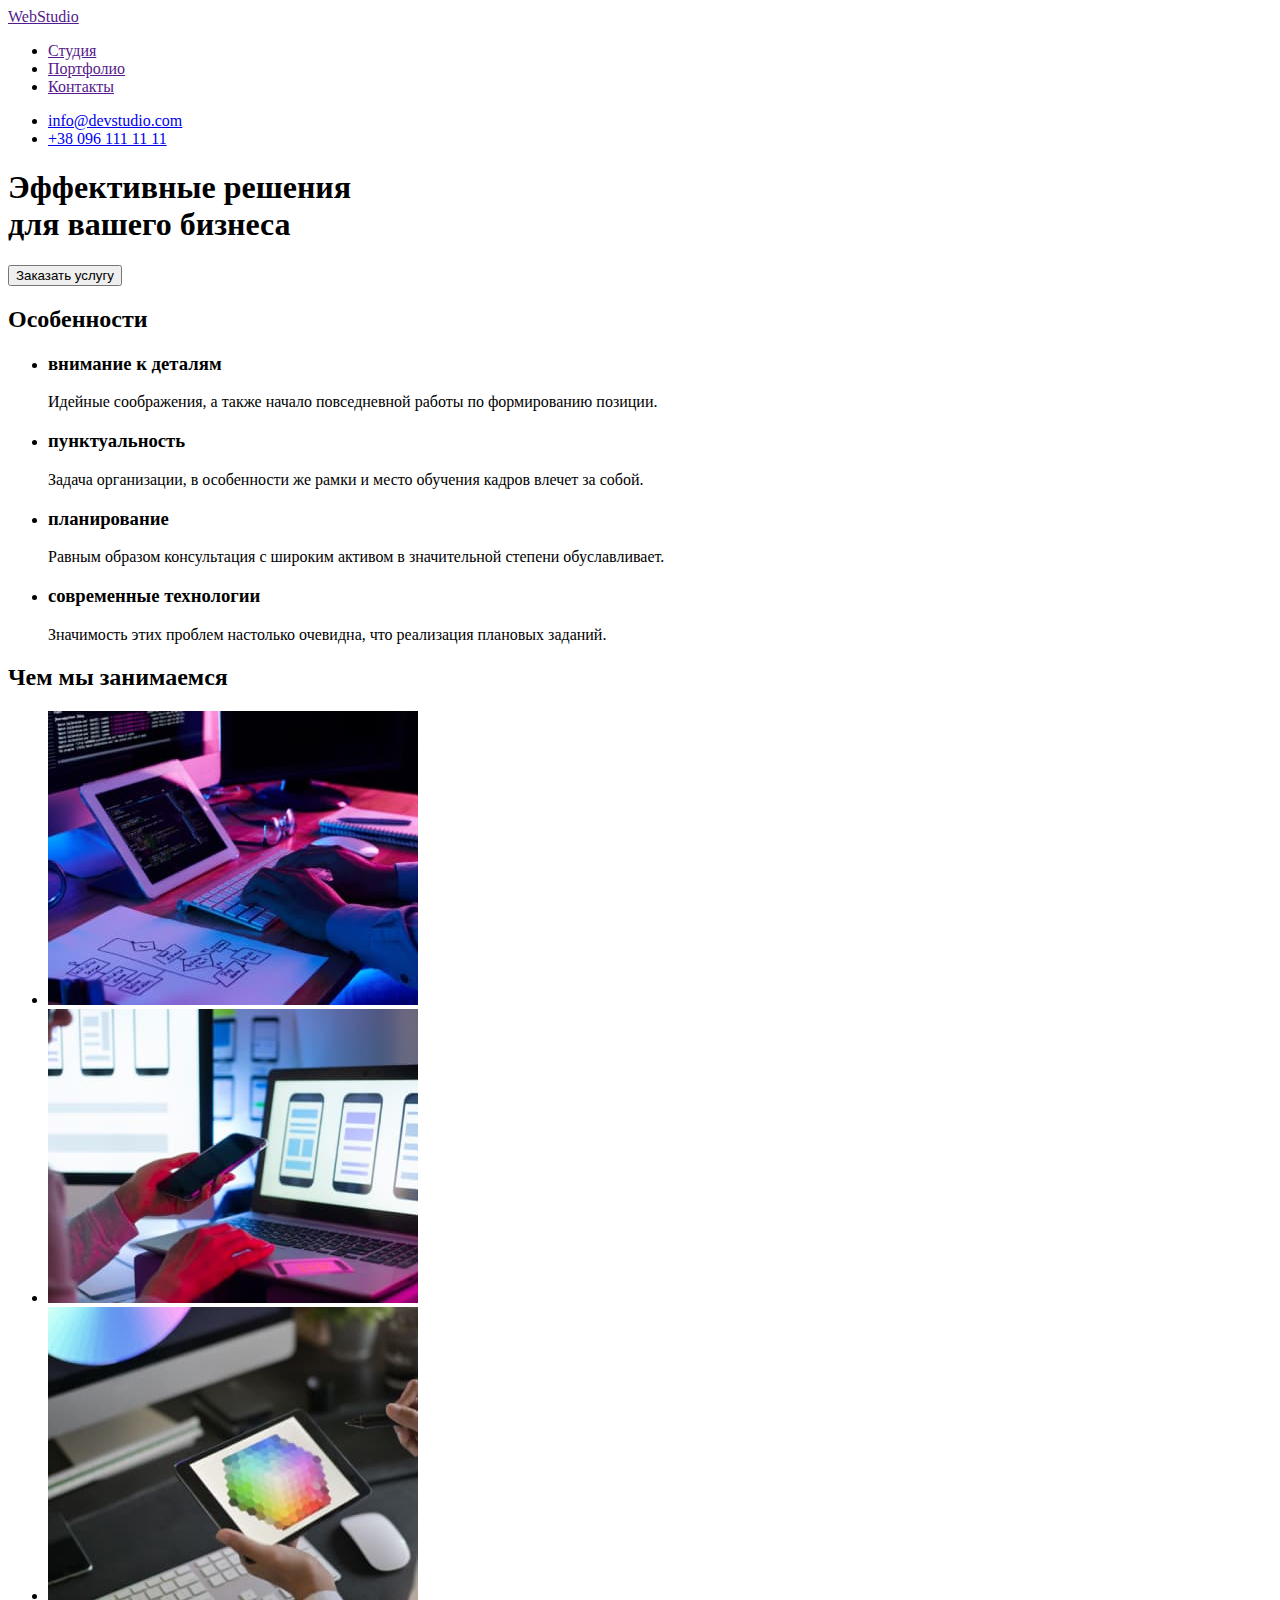
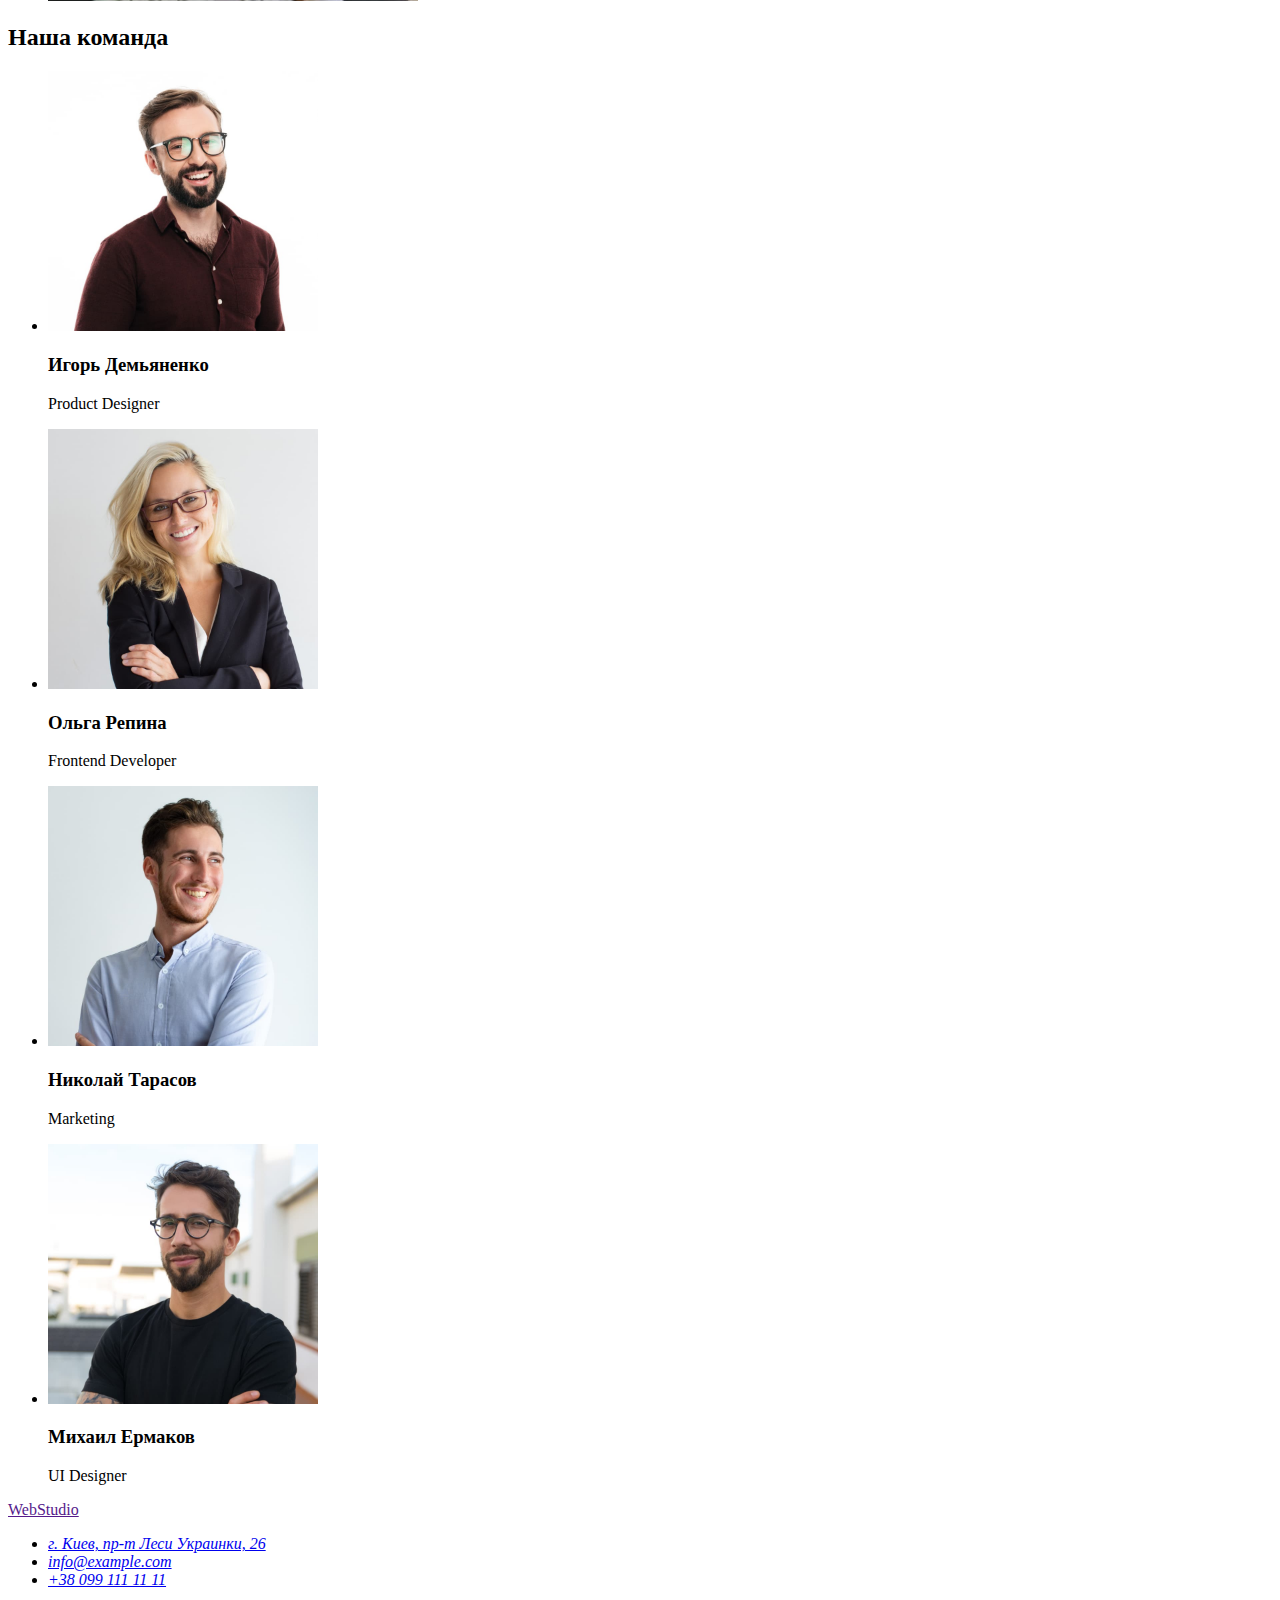
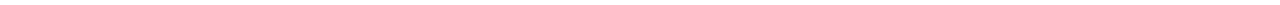
==== index.html @ 77d8950d "Додавання файлів з першого ДЗ" ====
<!DOCTYPE html>
<html lang="ru">
<head>
    <meta charset="UTF-8">
    <meta http-equiv="X-UA-Compatible" content="IE=edge">
    <meta name="viewport" content="width=device-width, initial-scale=1.0">
    <title>WebStudio</title>
</head>
<body>
    <header>
        <a href="" lang="en">WebStudio</a>
        <nav>
            <ul>
                <li><a href="">Студия</a></li>
                <li><a href="">Портфолио</a></li>
                <li><a href="">Контакты</a></li>
            </ul>
        </nav>
        <ul>
            <li><a href="malito:info@devstudio.com">info@devstudio.com</a></li>
            <li><a href="tel:+380961111111">+38 096 111 11 11</a></li>
        </ul>  
    </header>
    <main>
        <section>
            <h1>Эффективные решения<br>для вашего бизнеса</h1>
            <button type="button">Заказать услугу</button>
        </section>
        <section>
            <!-- Заголовок должен быть скрыт, в html <h2 hidden></h2> -->
            <h2>Особенности</h2>
            <ul>
                <li>
                    <h3>внимание к деталям</h3>
                    <p>Идейные соображения, а также начало повседневной работы по формированию позиции.</p>
                </li>
                <li>
                    <h3>пунктуальность</h3>
                    <p>Задача организации, в особенности же рамки и место обучения кадров влечет за собой.</p>
                </li>
                <li>
                    <h3>планирование</h3>
                    <p>Равным образом консультация с широким активом в значительной степени обуславливает.</p>
                </li>
                <li>
                    <h3>современные технологии</h3>
                    <p>Значимость этих проблем настолько очевидна, что реализация плановых заданий.</p>
                </li>
            </ul>
        </section>
        <section>
            <h2>Чем мы занимаемся</h2>
            <ul>
                <li><img src="./images/box1.jpg" alt="Работа на планшете" width="370" height="294"></li>
                <li><img src="./images/box2.jpg" alt="Работа с ноутом и телефоном" width="370" height="294"></li>
                <li><img src="./images/box3.jpg" alt="Мозаика на планшете" width="370" height="294"></li>
            </ul>
        </section>
        <section>
            <h2>Наша команда</h2>
            <ul>
                <li>
                    <img src="./images/img1.jpg" alt="Игорь Демьяненко" width="270" height="260">
                    <h3>Игорь Демьяненко</h3>
                    <p lang="en">Product Designer</p>
                </li>
                <li>
                    <img src="./images/img2.jpg" alt="Ольга Репина" width="270" height="260">
                    <h3>Ольга Репина</h3>
                    <p lang="en">Frontend Developer</p>
                </li>
                <li>
                    <img src="./images/img3.jpg" alt="Николай Тарасов" width="270" height="260">
                    <h3>Николай Тарасов</h3>
                    <p lang="en">Marketing</p>
                </li>
                <li>
                    <img src="./images/img4.jpg" alt="Михаил Ермаков" width="270" height="260">
                    <h3>Михаил Ермаков</h3>
                    <p lang="en">UI Designer</p>
                </li>
            </ul>
        </section>
    </main>
    <footer>
        <a href="" lang="en">WebStudio</a>
        <address>
            <ul>
                <li><a href="https://goo.gl/maps/xNYy4oC4myurMbKr9" target="_blank" rel="noopener noreferer nofollow">г. Киев, пр-т Леси Украинки, 26</a></li>
                <li><a href="malito:info@example.com">info@example.com</a></li>
                <li><a href="tel:+380991111111">+38 099 111 11 11</a></li>
            </ul>   
        </address>
    </footer>
</body>
</html>
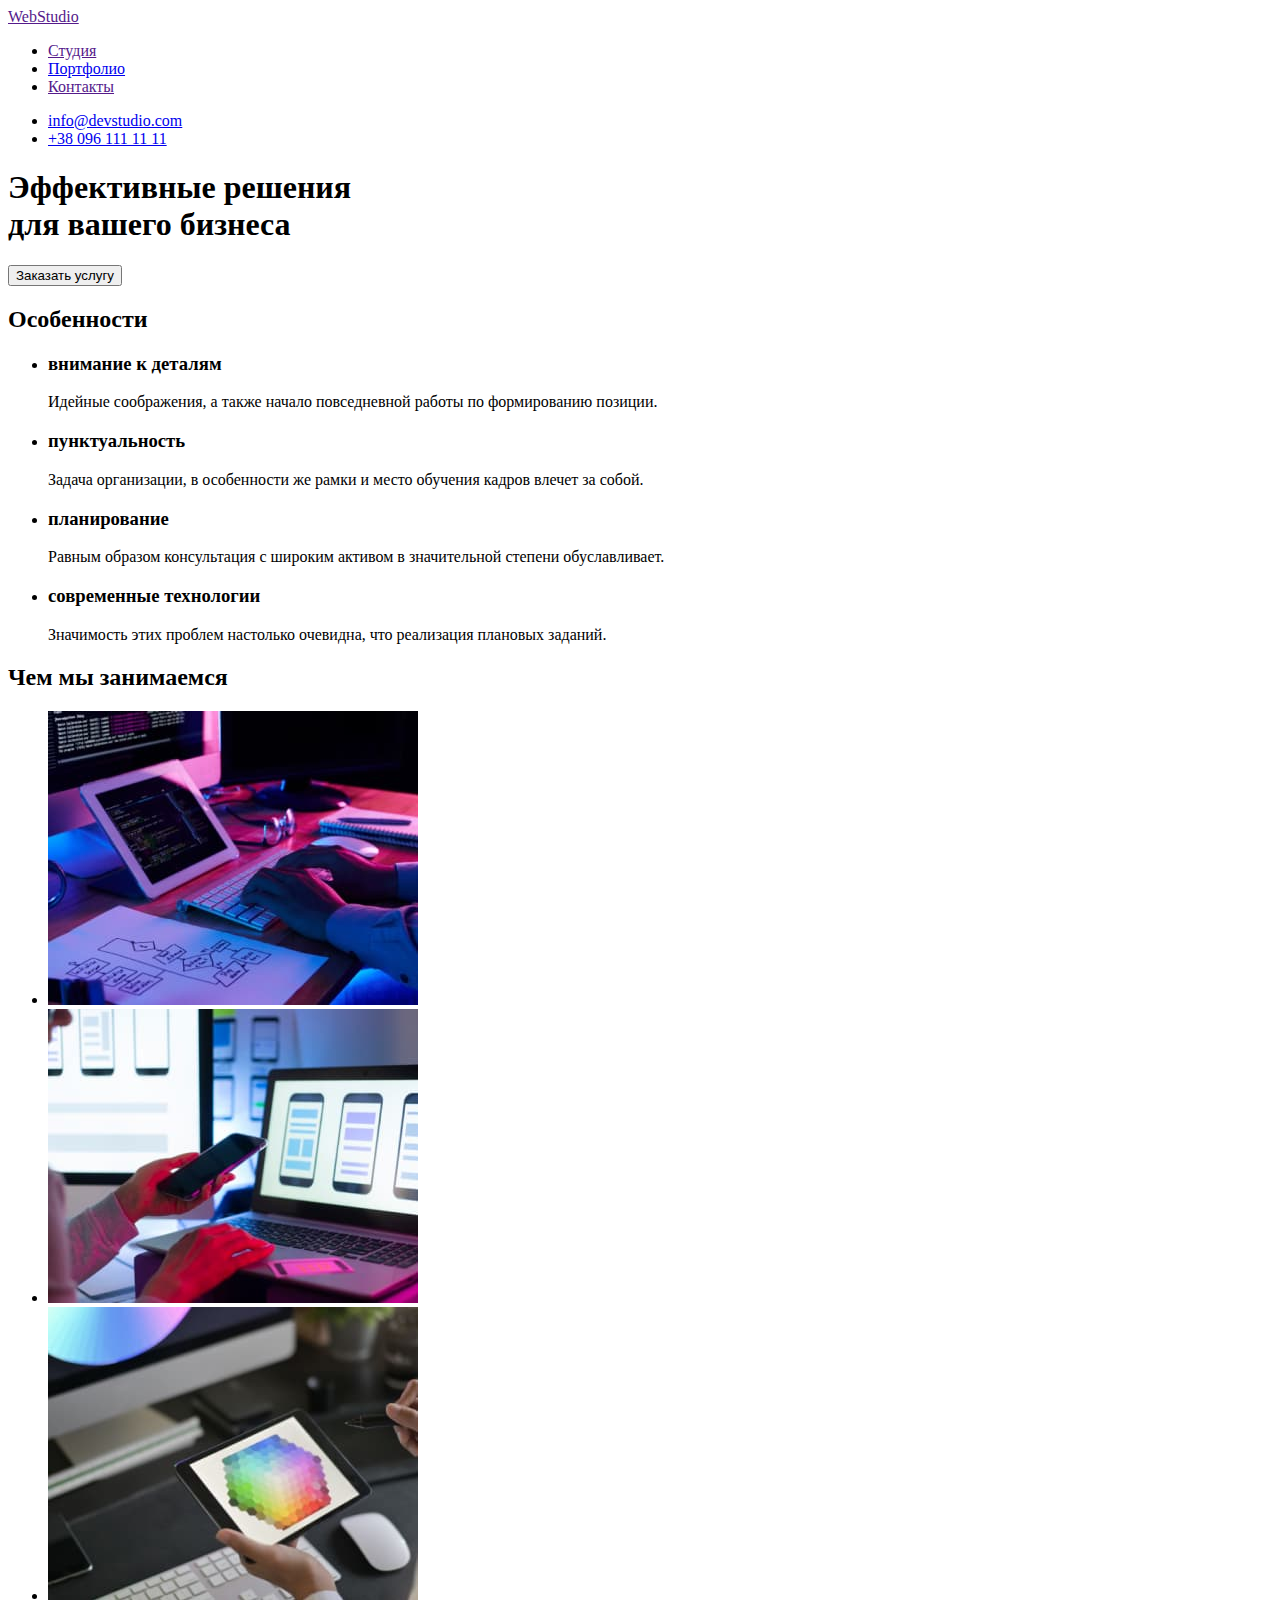
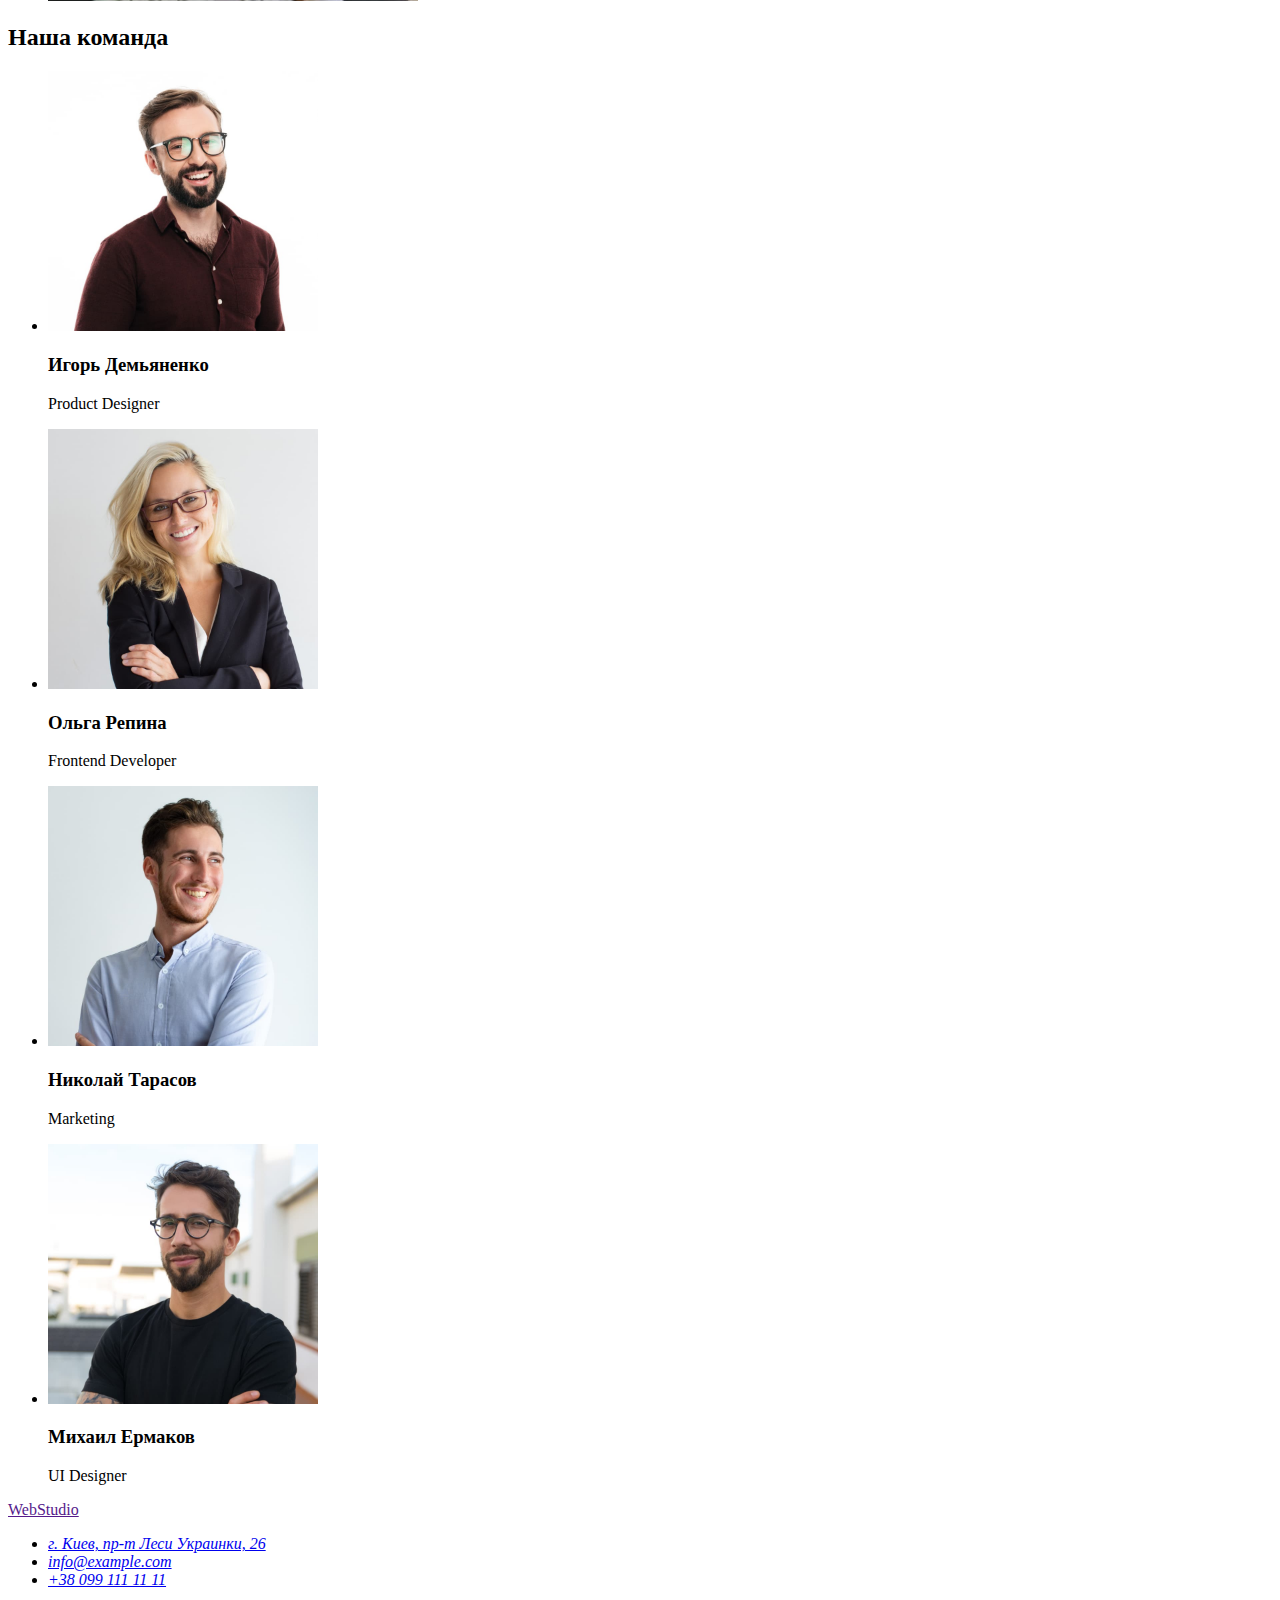
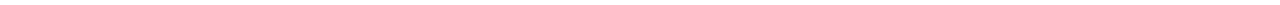
==== commit 2a3d2678: "Зроблена секція на 2 сторінці" ====
--- a/index.html
+++ b/index.html
@@ -12,7 +12,7 @@
         <nav>
             <ul>
                 <li><a href="">Студия</a></li>
-                <li><a href="">Портфолио</a></li>
+                <li><a href="./portfolio.html">Портфолио</a></li>
                 <li><a href="">Контакты</a></li>
             </ul>
         </nav>
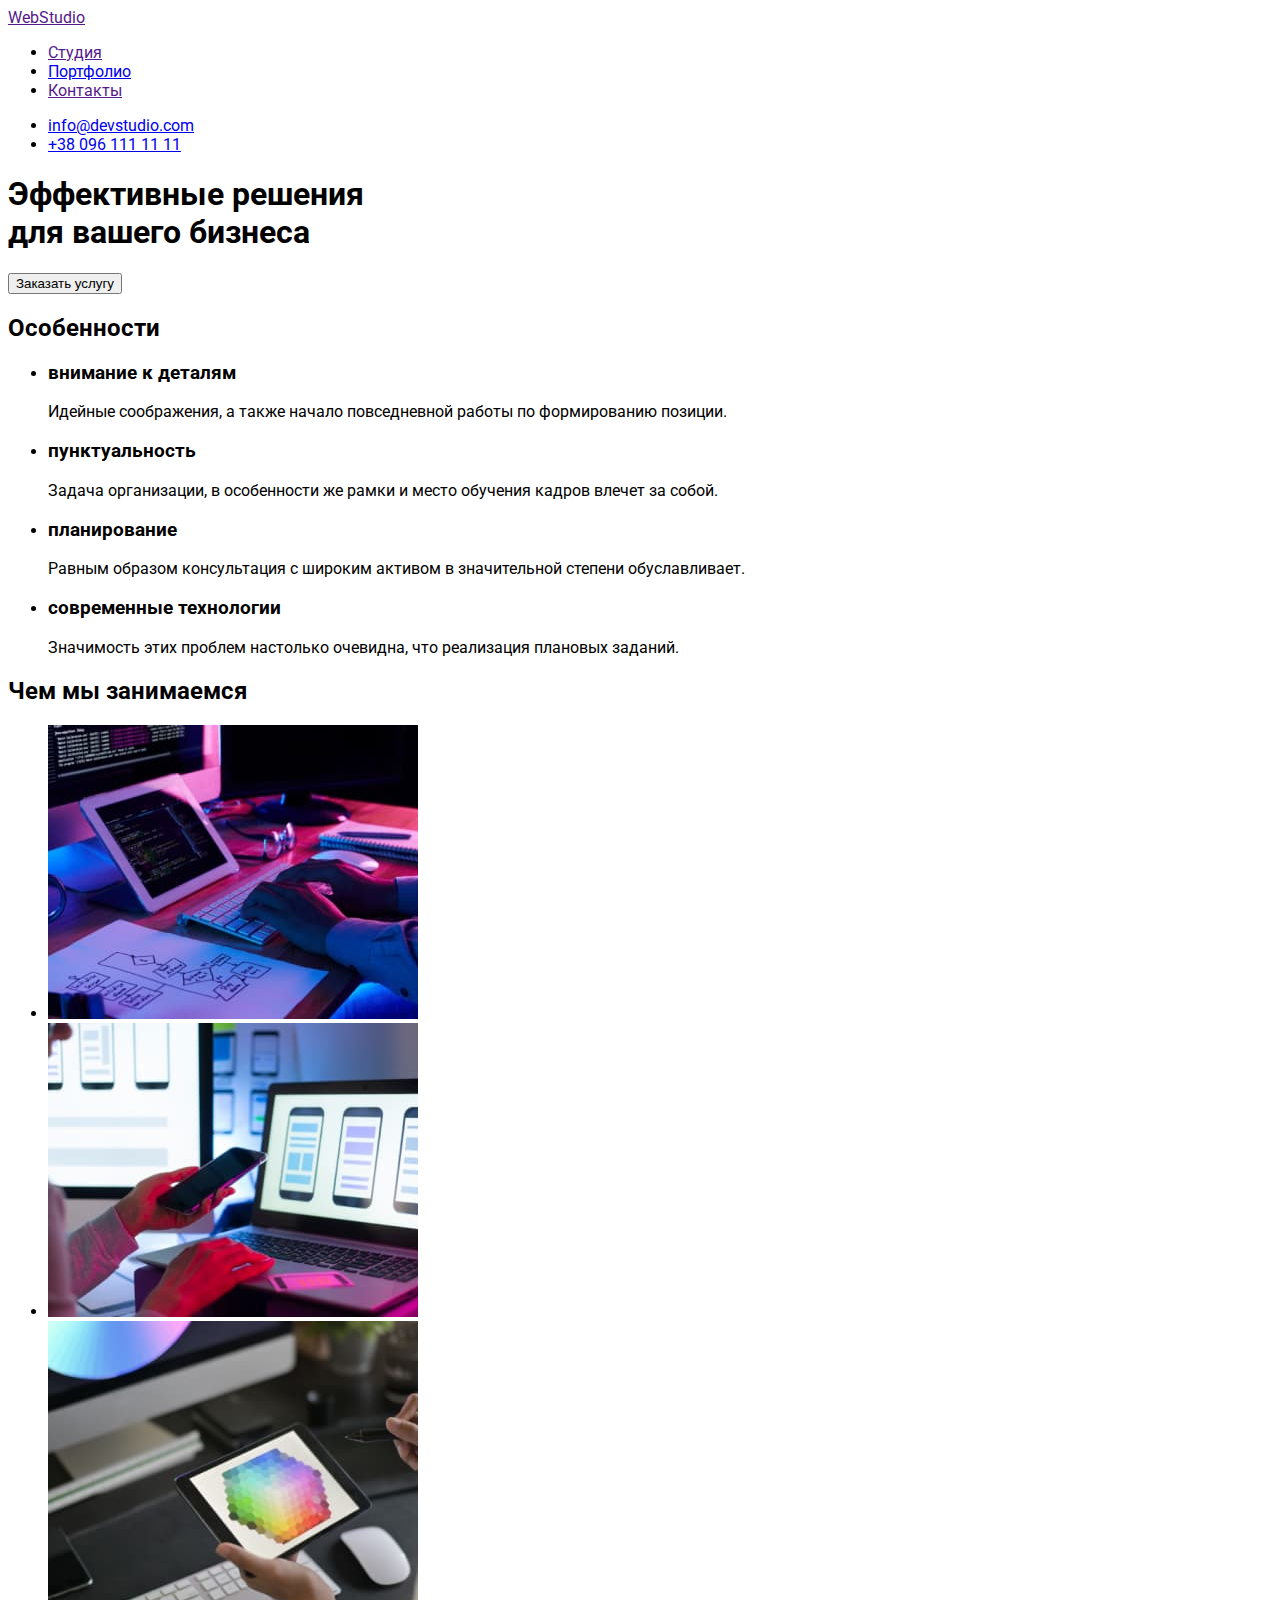
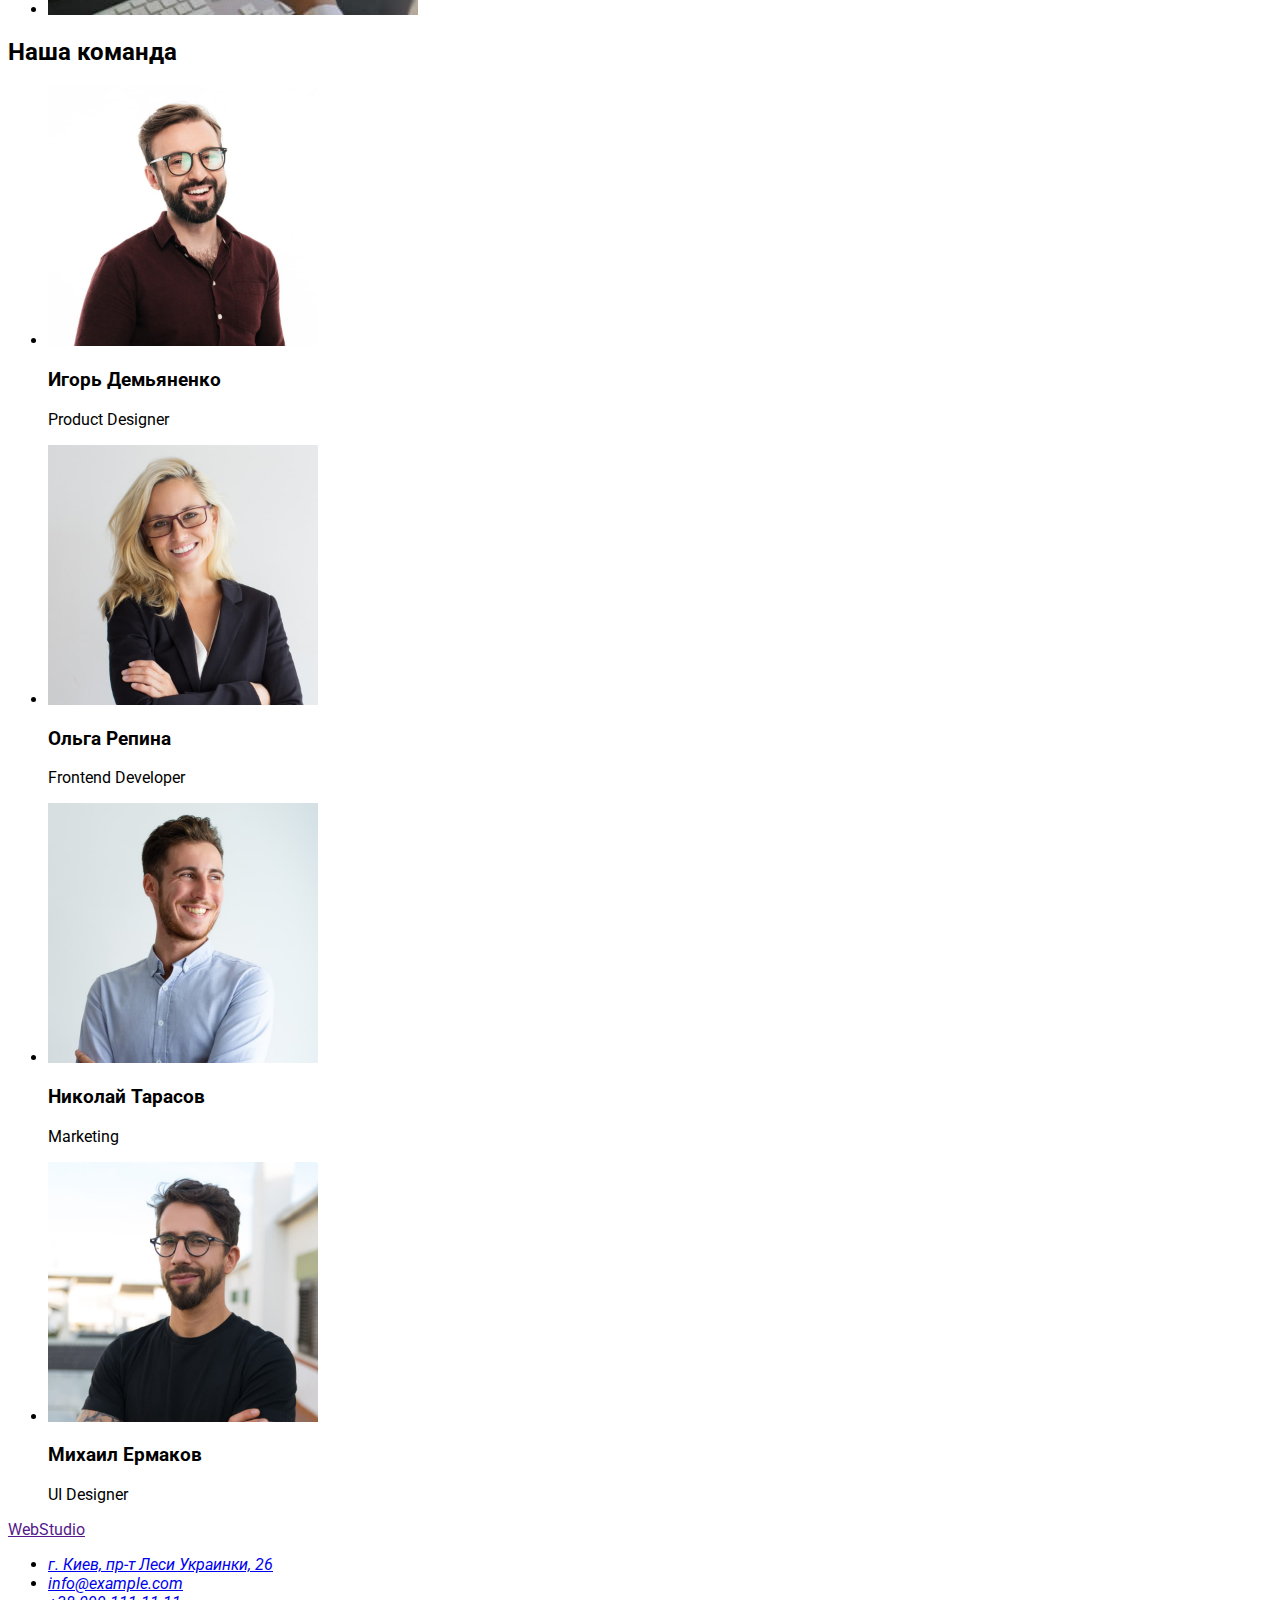
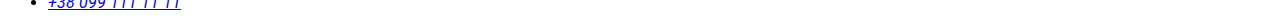
==== commit d952b891: "Підключення шрифта" ====
--- a/index.html
+++ b/index.html
@@ -4,7 +4,11 @@
     <meta charset="UTF-8">
     <meta http-equiv="X-UA-Compatible" content="IE=edge">
     <meta name="viewport" content="width=device-width, initial-scale=1.0">
+    <link rel="preconnect" href="https://fonts.googleapis.com">
+    <link rel="preconnect" href="https://fonts.gstatic.com" crossorigin>
+    <link href="https://fonts.googleapis.com/css2?family=Raleway:wght@700&family=Roboto:wght@400;500;700;900&display=swap" rel="stylesheet">
     <title>WebStudio</title>
+    <link rel="stylesheet" href="./css/styles.css">
 </head>
 <body>
     <header>
--- a/css/styles.css
+++ b/css/styles.css
@@ -0,0 +1,3 @@
+body {
+font-family: Roboto, sans-serif;
+}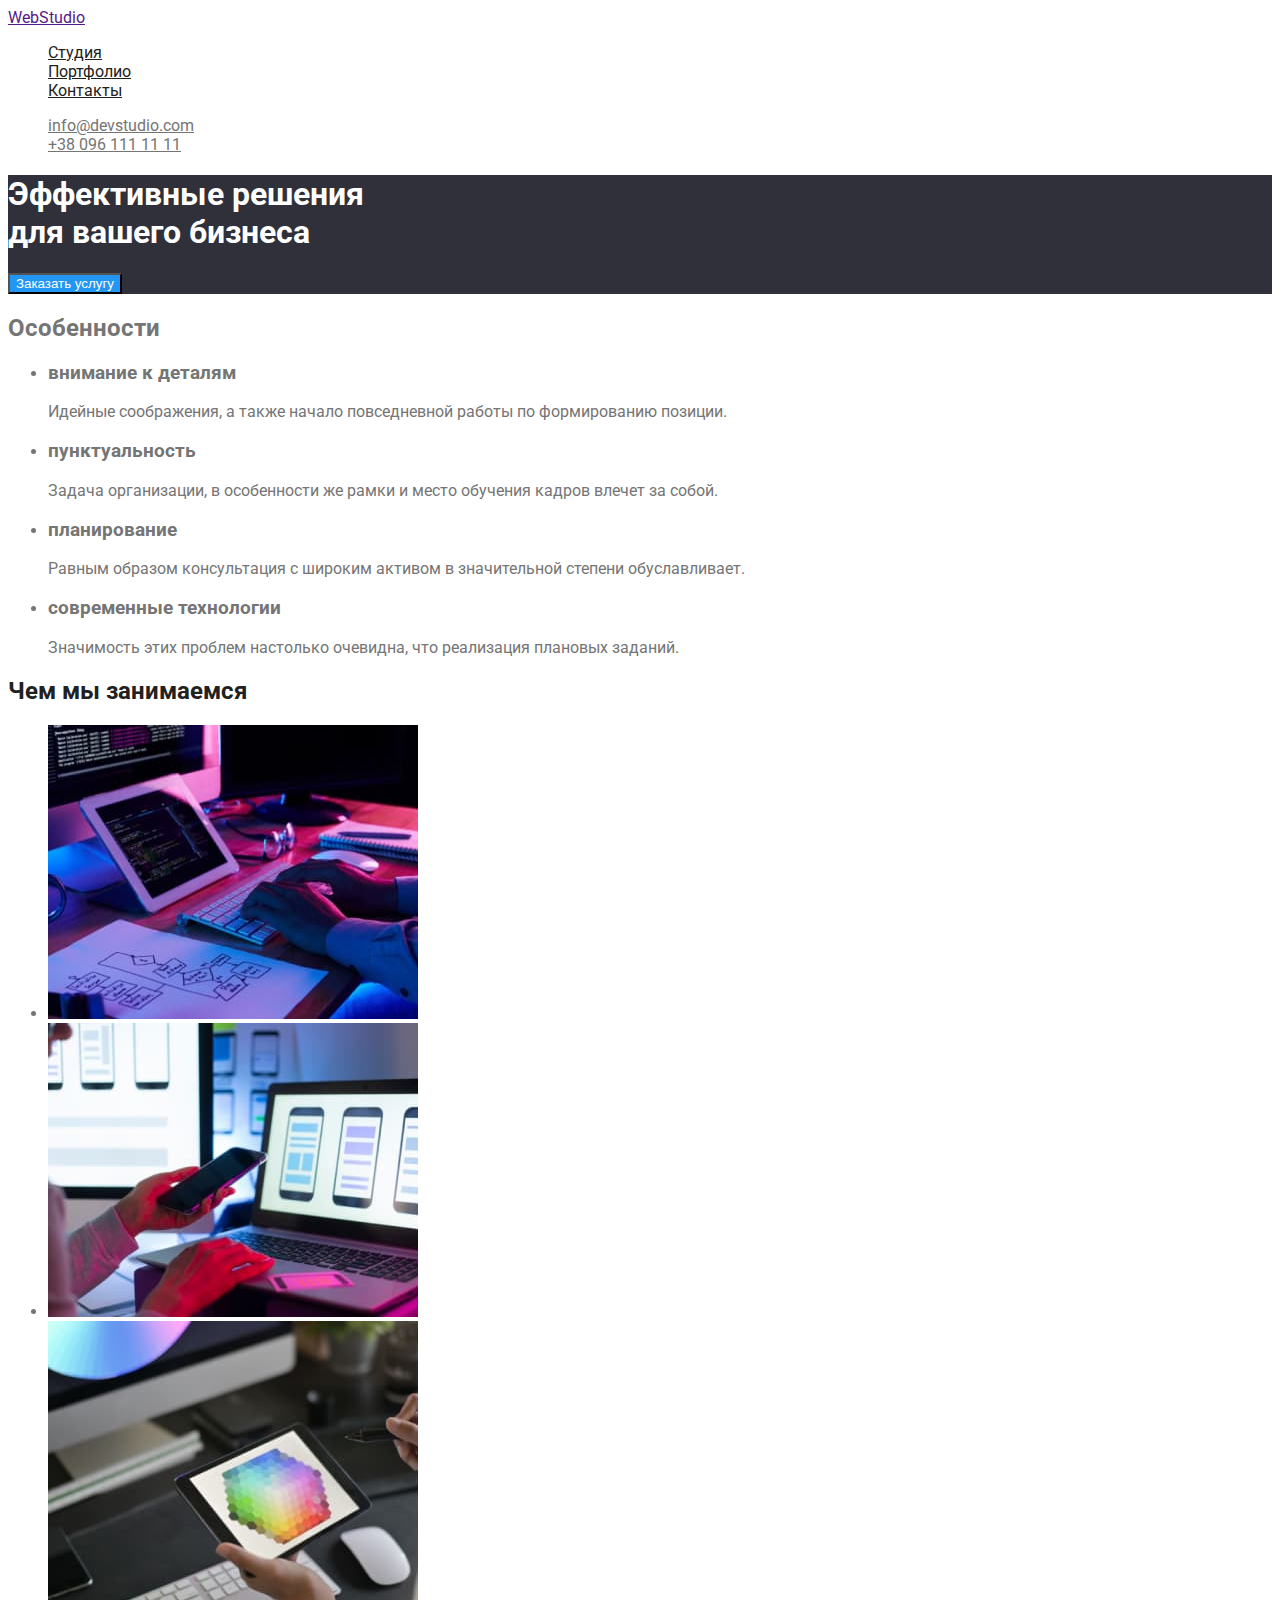
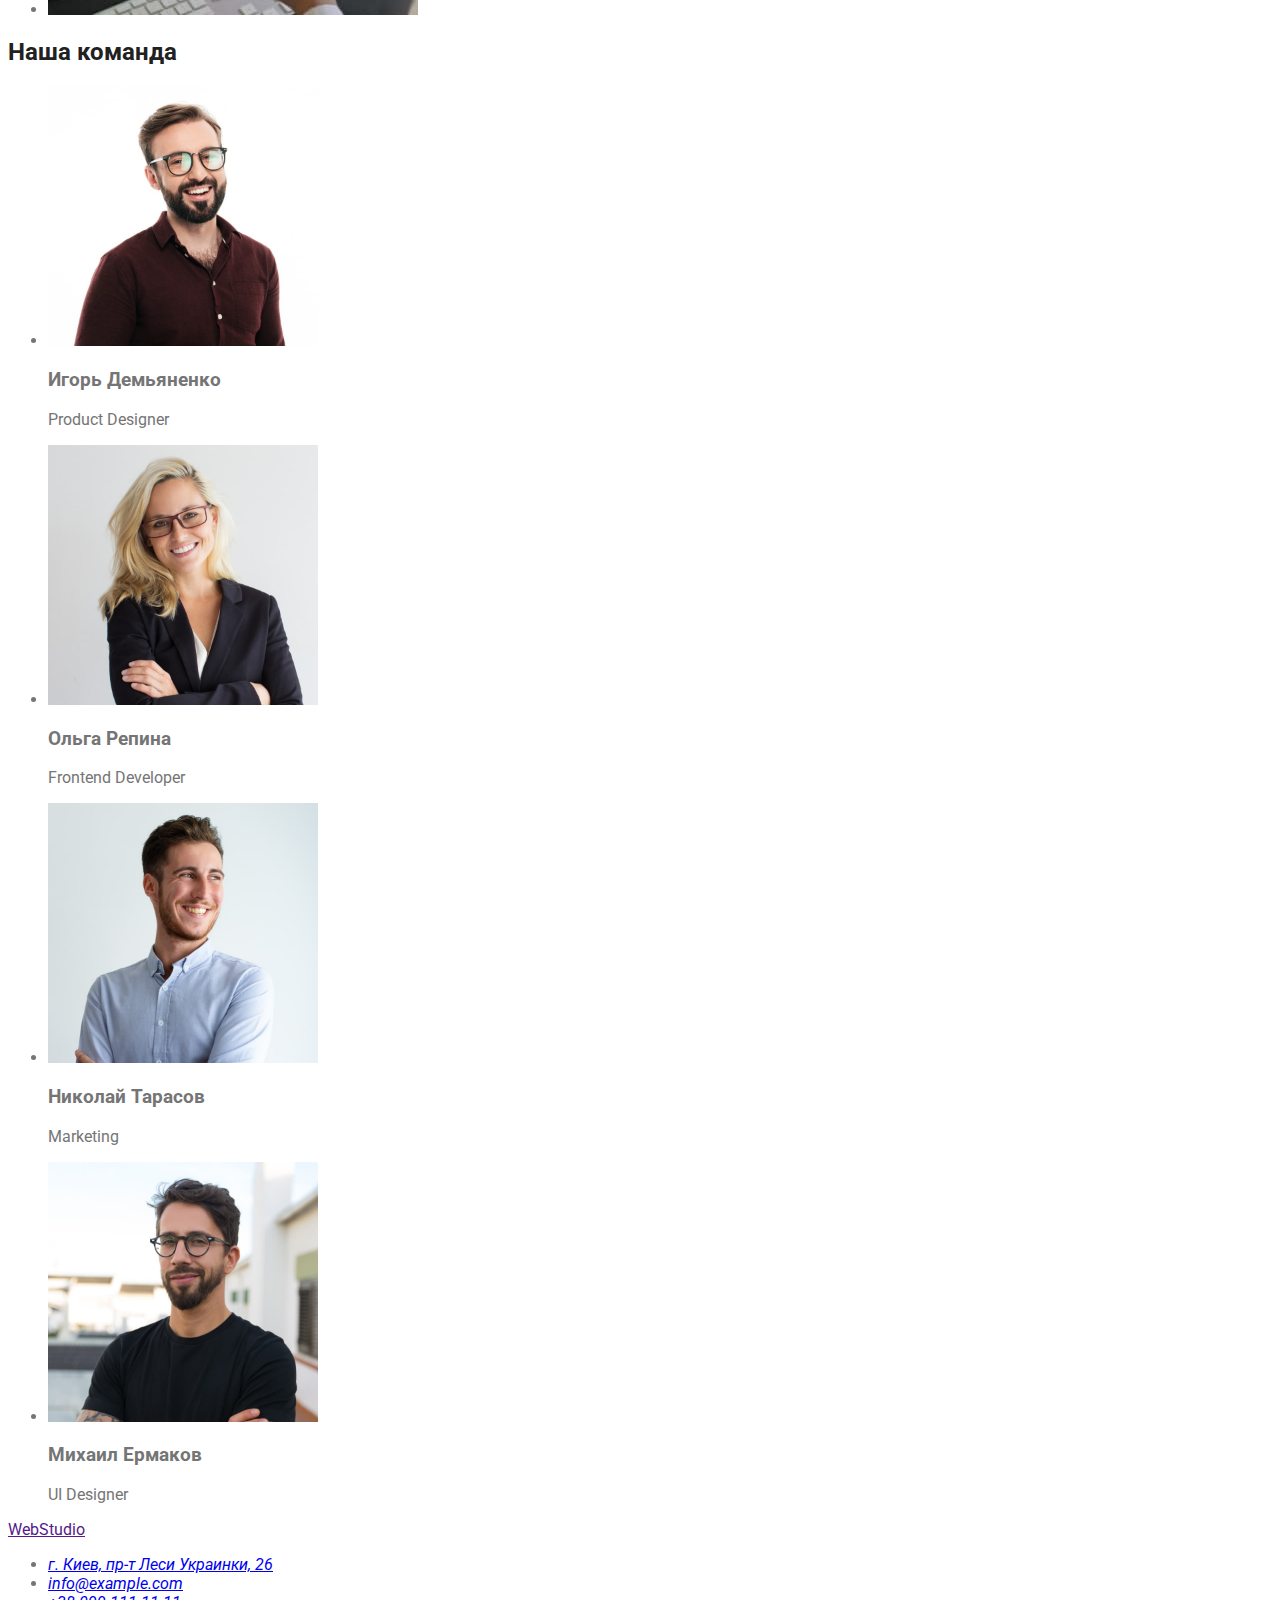
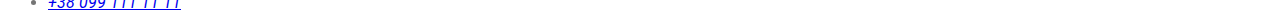
==== commit 5d651174: "Стилі початок: кольори header, hero" ====
--- a/index.html
+++ b/index.html
@@ -12,25 +12,25 @@
 </head>
 <body>
     <header>
-        <a href="" lang="en">WebStudio</a>
+        <a class="header-logo" href="" lang="en">Web<span>Studio</span></a>
         <nav>
-            <ul>
-                <li><a href="">Студия</a></li>
-                <li><a href="./portfolio.html">Портфолио</a></li>
-                <li><a href="">Контакты</a></li>
+            <ul class="header-nav list">
+                <li><a href="" class="link">Студия</a></li>
+                <li><a href="./portfolio.html" class="link">Портфолио</a></li>
+                <li><a href="" class="link">Контакты</a></li>
             </ul>
         </nav>
-        <ul>
-            <li><a href="malito:info@devstudio.com">info@devstudio.com</a></li>
-            <li><a href="tel:+380961111111">+38 096 111 11 11</a></li>
+        <ul class="header-contact list">
+            <li><a href="malito:info@devstudio.com" class="link">info@devstudio.com</a></li>
+            <li><a href="tel:+380961111111" class="link">+38 096 111 11 11</a></li>
         </ul>  
     </header>
     <main>
-        <section>
-            <h1>Эффективные решения<br>для вашего бизнеса</h1>
-            <button type="button">Заказать услугу</button>
+        <section class="hero">
+            <h1 class="hero-title">Эффективные решения<br>для вашего бизнеса</h1>
+            <button type="button" class="link">Заказать услугу</button>
         </section>
-        <section>
+        <section class="section">
             <!-- Заголовок должен быть скрыт, в html <h2 hidden></h2> -->
             <h2>Особенности</h2>
             <ul>
@@ -52,16 +52,16 @@
                 </li>
             </ul>
         </section>
-        <section>
-            <h2>Чем мы занимаемся</h2>
+        <section class="section">
+            <h2 class="section-title">Чем мы занимаемся</h2>
             <ul>
                 <li><img src="./images/box1.jpg" alt="Работа на планшете" width="370" height="294"></li>
                 <li><img src="./images/box2.jpg" alt="Работа с ноутом и телефоном" width="370" height="294"></li>
                 <li><img src="./images/box3.jpg" alt="Мозаика на планшете" width="370" height="294"></li>
             </ul>
         </section>
-        <section>
-            <h2>Наша команда</h2>
+        <section class="section">
+            <h2 class="section-title">Наша команда</h2>
             <ul>
                 <li>
                     <img src="./images/img1.jpg" alt="Игорь Демьяненко" width="270" height="260">
--- a/css/styles.css
+++ b/css/styles.css
@@ -1,3 +1,48 @@
 body {
 font-family: Roboto, sans-serif;
-}+background-color: white;
+color: #757575;
+}
+.list {
+    list-style: none;
+}
+.header-nav .link {
+    color: #212121;
+}
+.header-nav .link:hover,
+.header-nav .link:focus {
+color: #2196F3;
+}
+
+.header-contact .link {
+    color: #757575;
+}
+.header-contact .link:hover,
+.header-contact .link:focus {
+    color: #2196F3;
+}
+/* Hero */
+.hero {
+    background-color: #2F303A;
+}
+.hero-title {
+    color: #FFFFFF;
+}
+.hero .link {
+    color: #FFFFFF;
+    background-color: #2196F3;
+}
+/* Section */
+.section-title {
+    color: #212121;
+}
+/* цвет текста заголовков, ссылок #212121 */
+
+/* основной цвет текста #757575 */
+
+/* текст белый #FFFFFF */
+
+/* цвет ссылок в футере тел., почта #FFFFFF99 */
+
+/* цвет ссылок активных #2196F3 */
+
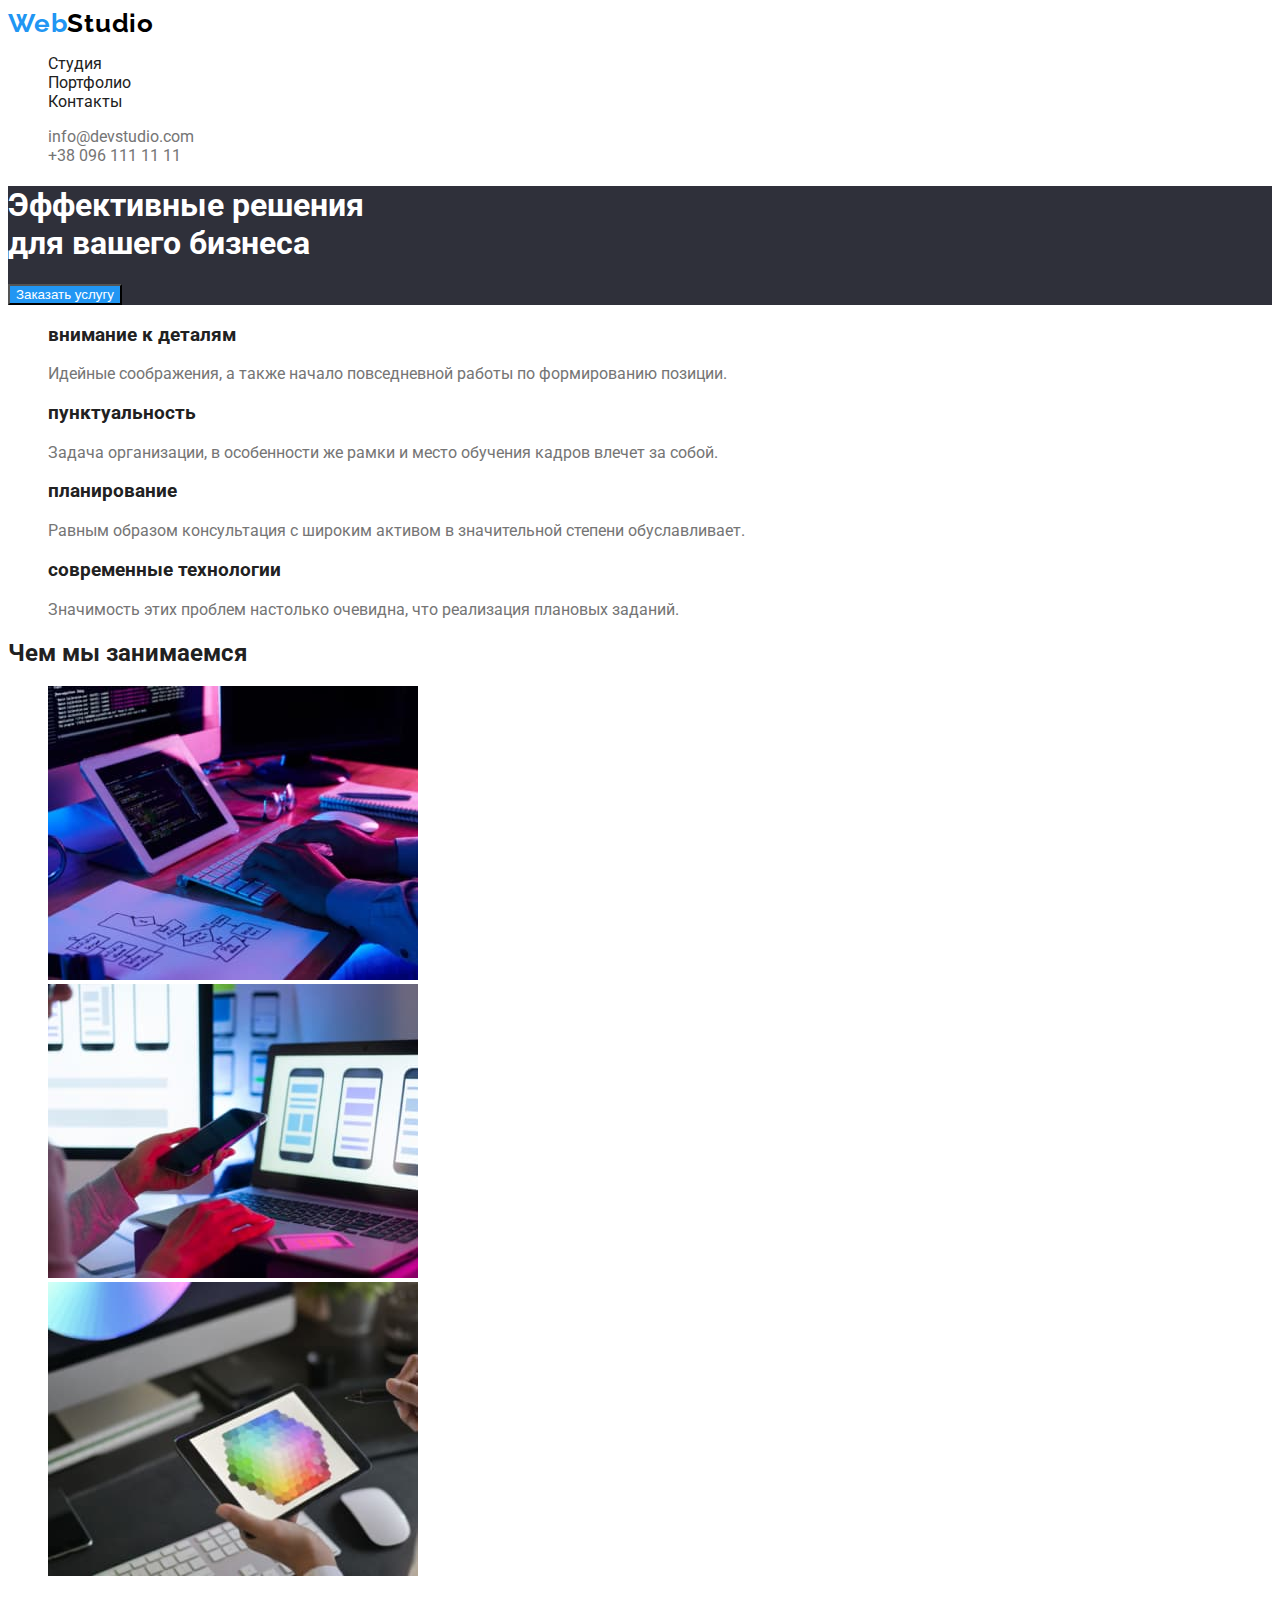
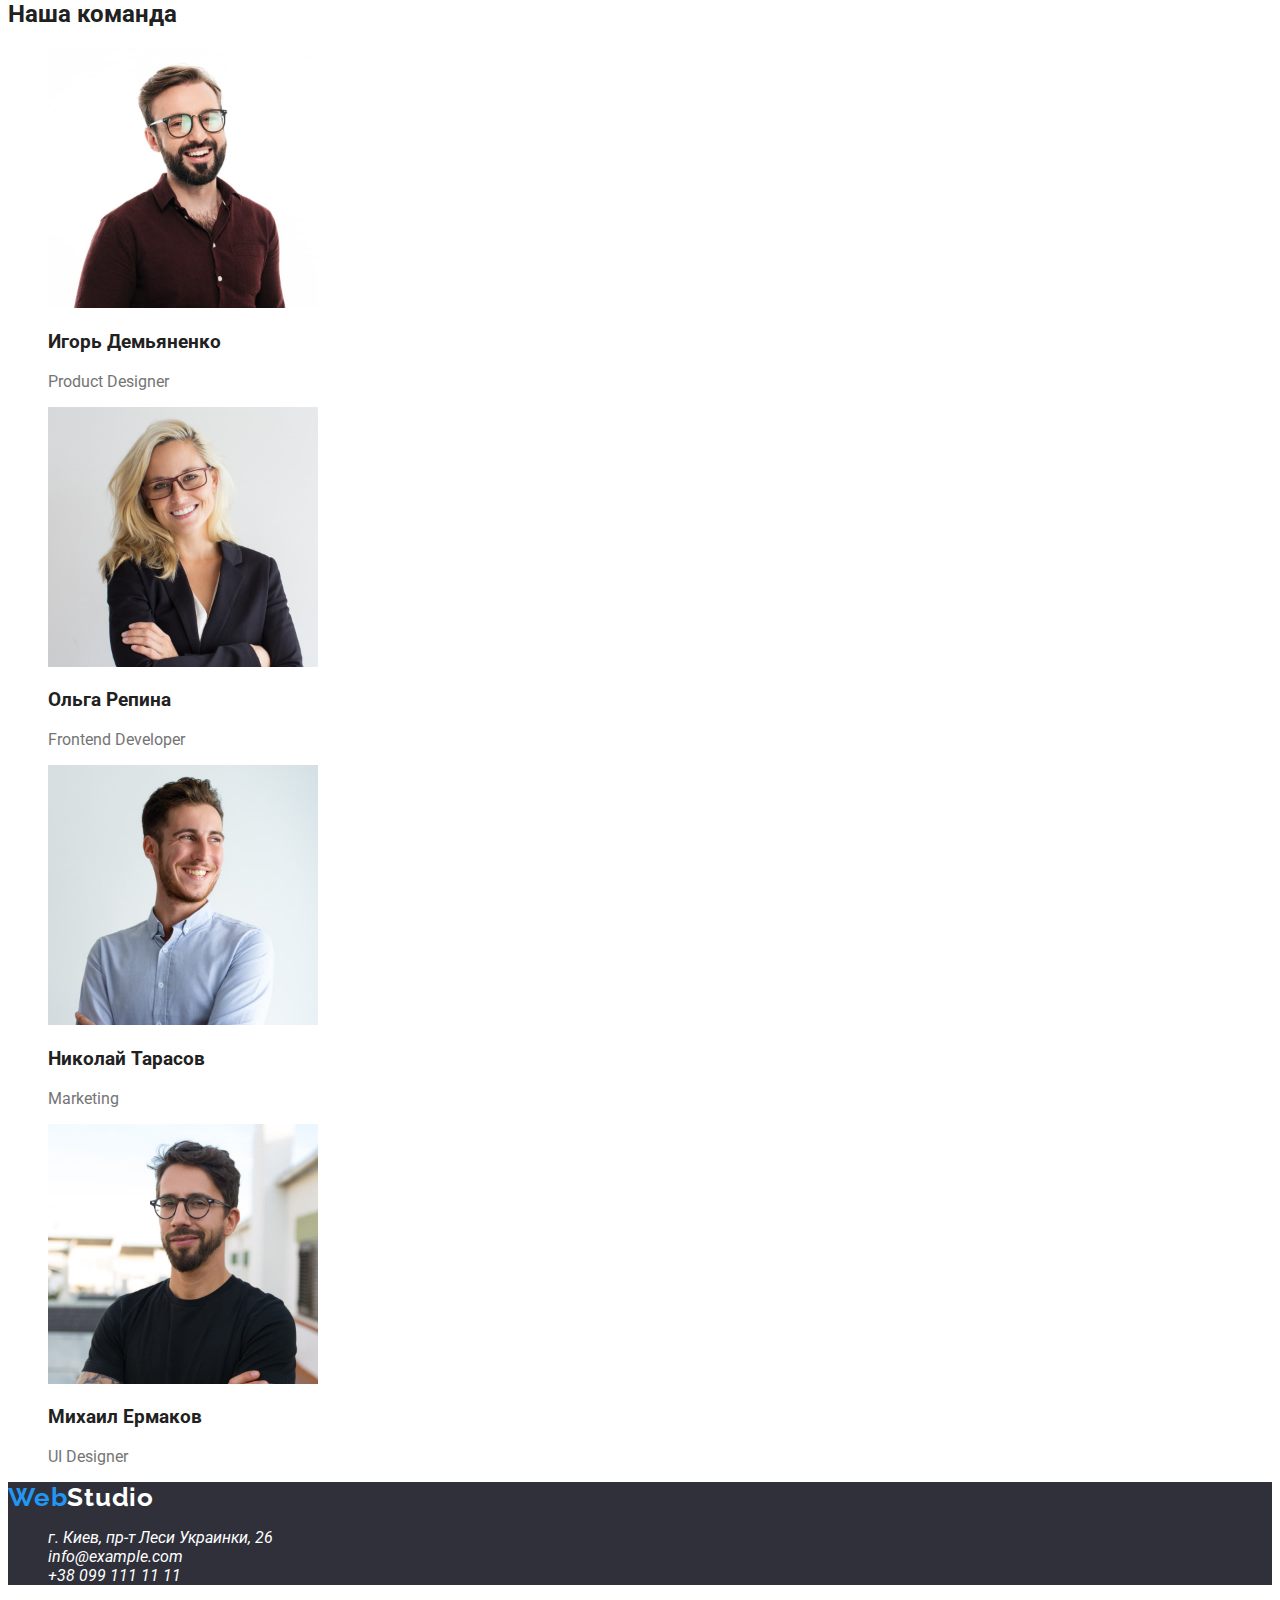
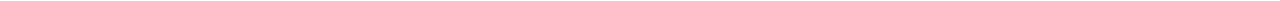
==== commit 097eed9c: "Завершення кольорів, шрифт лого" ====
--- a/index.html
+++ b/index.html
@@ -12,7 +12,7 @@
 </head>
 <body>
     <header>
-        <a class="header-logo" href="" lang="en">Web<span>Studio</span></a>
+        <a href="" class="logo link" lang="en">Web<span class="header-logo">Studio</span></a>
         <nav>
             <ul class="header-nav list">
                 <li><a href="" class="link">Студия</a></li>
@@ -28,33 +28,33 @@
     <main>
         <section class="hero">
             <h1 class="hero-title">Эффективные решения<br>для вашего бизнеса</h1>
-            <button type="button" class="link">Заказать услугу</button>
+            <button type="button" class="button">Заказать услугу</button>
         </section>
         <section class="section">
             <!-- Заголовок должен быть скрыт, в html <h2 hidden></h2> -->
-            <h2>Особенности</h2>
-            <ul>
+            <h2 class="visualy-hidden">Особенности</h2>
+            <ul class="feature-list list">
                 <li>
-                    <h3>внимание к деталям</h3>
+                    <h3 class="title">внимание к деталям</h3>
                     <p>Идейные соображения, а также начало повседневной работы по формированию позиции.</p>
                 </li>
                 <li>
-                    <h3>пунктуальность</h3>
+                    <h3 class="title">пунктуальность</h3>
                     <p>Задача организации, в особенности же рамки и место обучения кадров влечет за собой.</p>
                 </li>
                 <li>
-                    <h3>планирование</h3>
+                    <h3 class="title">планирование</h3>
                     <p>Равным образом консультация с широким активом в значительной степени обуславливает.</p>
                 </li>
                 <li>
-                    <h3>современные технологии</h3>
+                    <h3 class="title">современные технологии</h3>
                     <p>Значимость этих проблем настолько очевидна, что реализация плановых заданий.</p>
                 </li>
             </ul>
         </section>
         <section class="section">
             <h2 class="section-title">Чем мы занимаемся</h2>
-            <ul>
+            <ul class="list">
                 <li><img src="./images/box1.jpg" alt="Работа на планшете" width="370" height="294"></li>
                 <li><img src="./images/box2.jpg" alt="Работа с ноутом и телефоном" width="370" height="294"></li>
                 <li><img src="./images/box3.jpg" alt="Мозаика на планшете" width="370" height="294"></li>
@@ -62,37 +62,37 @@
         </section>
         <section class="section">
             <h2 class="section-title">Наша команда</h2>
-            <ul>
+            <ul class="feature-list list">
                 <li>
                     <img src="./images/img1.jpg" alt="Игорь Демьяненко" width="270" height="260">
-                    <h3>Игорь Демьяненко</h3>
+                    <h3 class="title">Игорь Демьяненко</h3>
                     <p lang="en">Product Designer</p>
                 </li>
                 <li>
                     <img src="./images/img2.jpg" alt="Ольга Репина" width="270" height="260">
-                    <h3>Ольга Репина</h3>
+                    <h3 class="title">Ольга Репина</h3>
                     <p lang="en">Frontend Developer</p>
                 </li>
                 <li>
                     <img src="./images/img3.jpg" alt="Николай Тарасов" width="270" height="260">
-                    <h3>Николай Тарасов</h3>
+                    <h3 class="title">Николай Тарасов</h3>
                     <p lang="en">Marketing</p>
                 </li>
                 <li>
                     <img src="./images/img4.jpg" alt="Михаил Ермаков" width="270" height="260">
-                    <h3>Михаил Ермаков</h3>
+                    <h3 class="title">Михаил Ермаков</h3>
                     <p lang="en">UI Designer</p>
                 </li>
             </ul>
         </section>
     </main>
-    <footer>
-        <a href="" lang="en">WebStudio</a>
+    <footer class="footer">
+        <a href="" class="logo link" lang="en">Web<span class="footer-logo">Studio</span></a>
         <address>
-            <ul>
-                <li><a href="https://goo.gl/maps/xNYy4oC4myurMbKr9" target="_blank" rel="noopener noreferer nofollow">г. Киев, пр-т Леси Украинки, 26</a></li>
-                <li><a href="malito:info@example.com">info@example.com</a></li>
-                <li><a href="tel:+380991111111">+38 099 111 11 11</a></li>
+            <ul class="footer-nav list">
+                <li><a href="https://goo.gl/maps/xNYy4oC4myurMbKr9" class="link" target="_blank" rel="noopener noreferer nofollow">г. Киев, пр-т Леси Украинки, 26</a></li>
+                <li><a href="malito:info@example.com" class="footer-contact link">info@example.com</a></li>
+                <li><a href="tel:+380991111111" class="footer-contact link">+38 099 111 11 11</a></li>
             </ul>   
         </address>
     </footer>
--- a/css/styles.css
+++ b/css/styles.css
@@ -1,42 +1,4 @@
-body {
-font-family: Roboto, sans-serif;
-background-color: white;
-color: #757575;
-}
-.list {
-    list-style: none;
-}
-.header-nav .link {
-    color: #212121;
-}
-.header-nav .link:hover,
-.header-nav .link:focus {
-color: #2196F3;
-}
-
-.header-contact .link {
-    color: #757575;
-}
-.header-contact .link:hover,
-.header-contact .link:focus {
-    color: #2196F3;
-}
-/* Hero */
-.hero {
-    background-color: #2F303A;
-}
-.hero-title {
-    color: #FFFFFF;
-}
-.hero .link {
-    color: #FFFFFF;
-    background-color: #2196F3;
-}
-/* Section */
-.section-title {
-    color: #212121;
-}
-/* цвет текста заголовков, ссылок #212121 */
+/* цвет текста заголовков, ссылок #212121 */ 
 
 /* основной цвет текста #757575 */
 
@@ -46,3 +8,125 @@
 
 /* цвет ссылок активных #2196F3 */
 
+
+:root {
+    --primary-text-color: #757575;
+    --title-text-color: #212121;
+    --accent-color: #2196F3;
+    --light-text-color: #FFFFFF;
+    --primary-bg-color: #FFFFFF;
+    --dark-bg-color: #2F303A;
+    --buttom-bg-color: #F5F4FA;
+    
+}
+
+body {
+font-family: Roboto, sans-serif;
+background-color: var(--primary-bg-color);
+color: var(--primary-text-color);
+}
+
+.list {
+    list-style: none;
+}
+.link {
+    text-decoration: none;
+}
+.visualy-hidden {
+  position: absolute;
+  white-space: nowrap;
+  width: 1px;
+  height: 1px;
+  overflow: hidden;
+  border: 0;
+  padding: 0;
+  clip: rect(0 0 0 0);
+  clip-path: inset(50%);
+  margin: -1px;
+}
+.logo {
+    color: var(--accent-color);
+    font-family: 'Raleway';
+    font-weight: 700;
+    font-size: 26px;
+    line-height: 1,2;
+    letter-spacing: 0.03em;
+/* identical to box height */
+
+letter-spacing: 0.03em;
+}
+.header-logo {
+    color: #000000;
+}
+.footer-logo {
+    color: #FFFFFF;
+}
+
+/* Header */
+.header-nav .link {
+    color: var(--title-text-color);
+}
+.header-nav .link:hover,
+.header-nav .link:focus {
+    color: var(--accent-color);
+}
+
+.header-contact .link {
+    color: var(--primary-text-color);
+}
+.header-contact .link:hover,
+.header-contact .link:focus {
+    color: var(--accent-color);
+}
+
+/* Hero */
+.hero {
+    background-color: var(--dark-bg-color);
+}
+.hero-title {
+    color: var(--light-text-color);
+}
+
+.button {
+    color: var(--light-text-color);
+    background-color: var(--accent-color);
+}
+.button-secondary {
+    color: var(--title-text-color);
+    background-color: var(--buttom-bg-color);
+}
+.button-secondary:hover,
+.button-secondary:focus {
+    color: var(--light-text-color);
+    background-color: var(--accent-color);
+}
+
+/* Section */
+.section-title {
+    color: var(--title-text-color);
+}
+/* Feature */
+.feature-list .title {
+    color: var(--title-text-color);
+}
+
+/* Footer */
+.footer-nav .link {
+    color: var(--light-text-color);
+}
+.footer-nav .link:hover,
+.footer-nav .link:focus {
+    color: var(--accent-color);
+}
+
+.footer-contact .link {
+    color: #FFFFFF99;
+}
+.footer-contact .link:hover,
+.footer-contact .link:focus {
+    color: var(--accent-color)
+}
+.footer {
+    background-color: var(--dark-bg-color);
+}
+
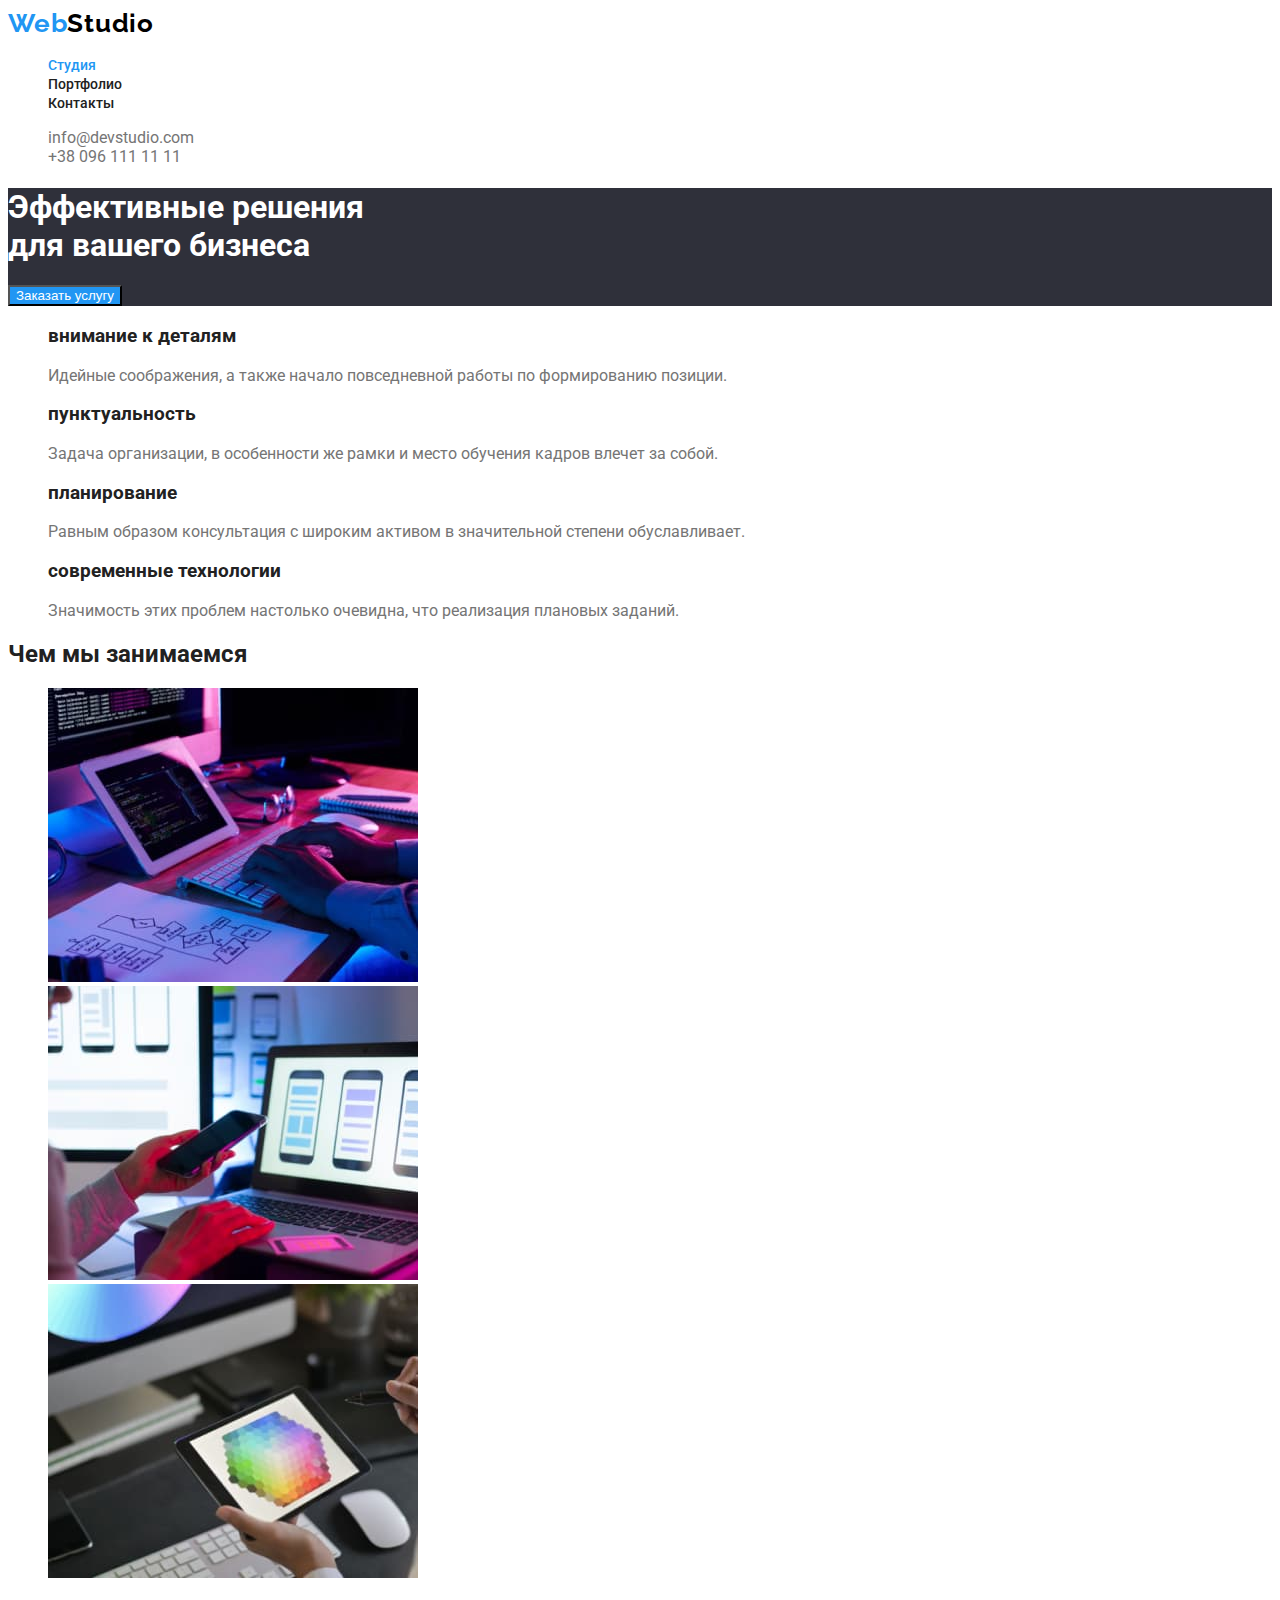
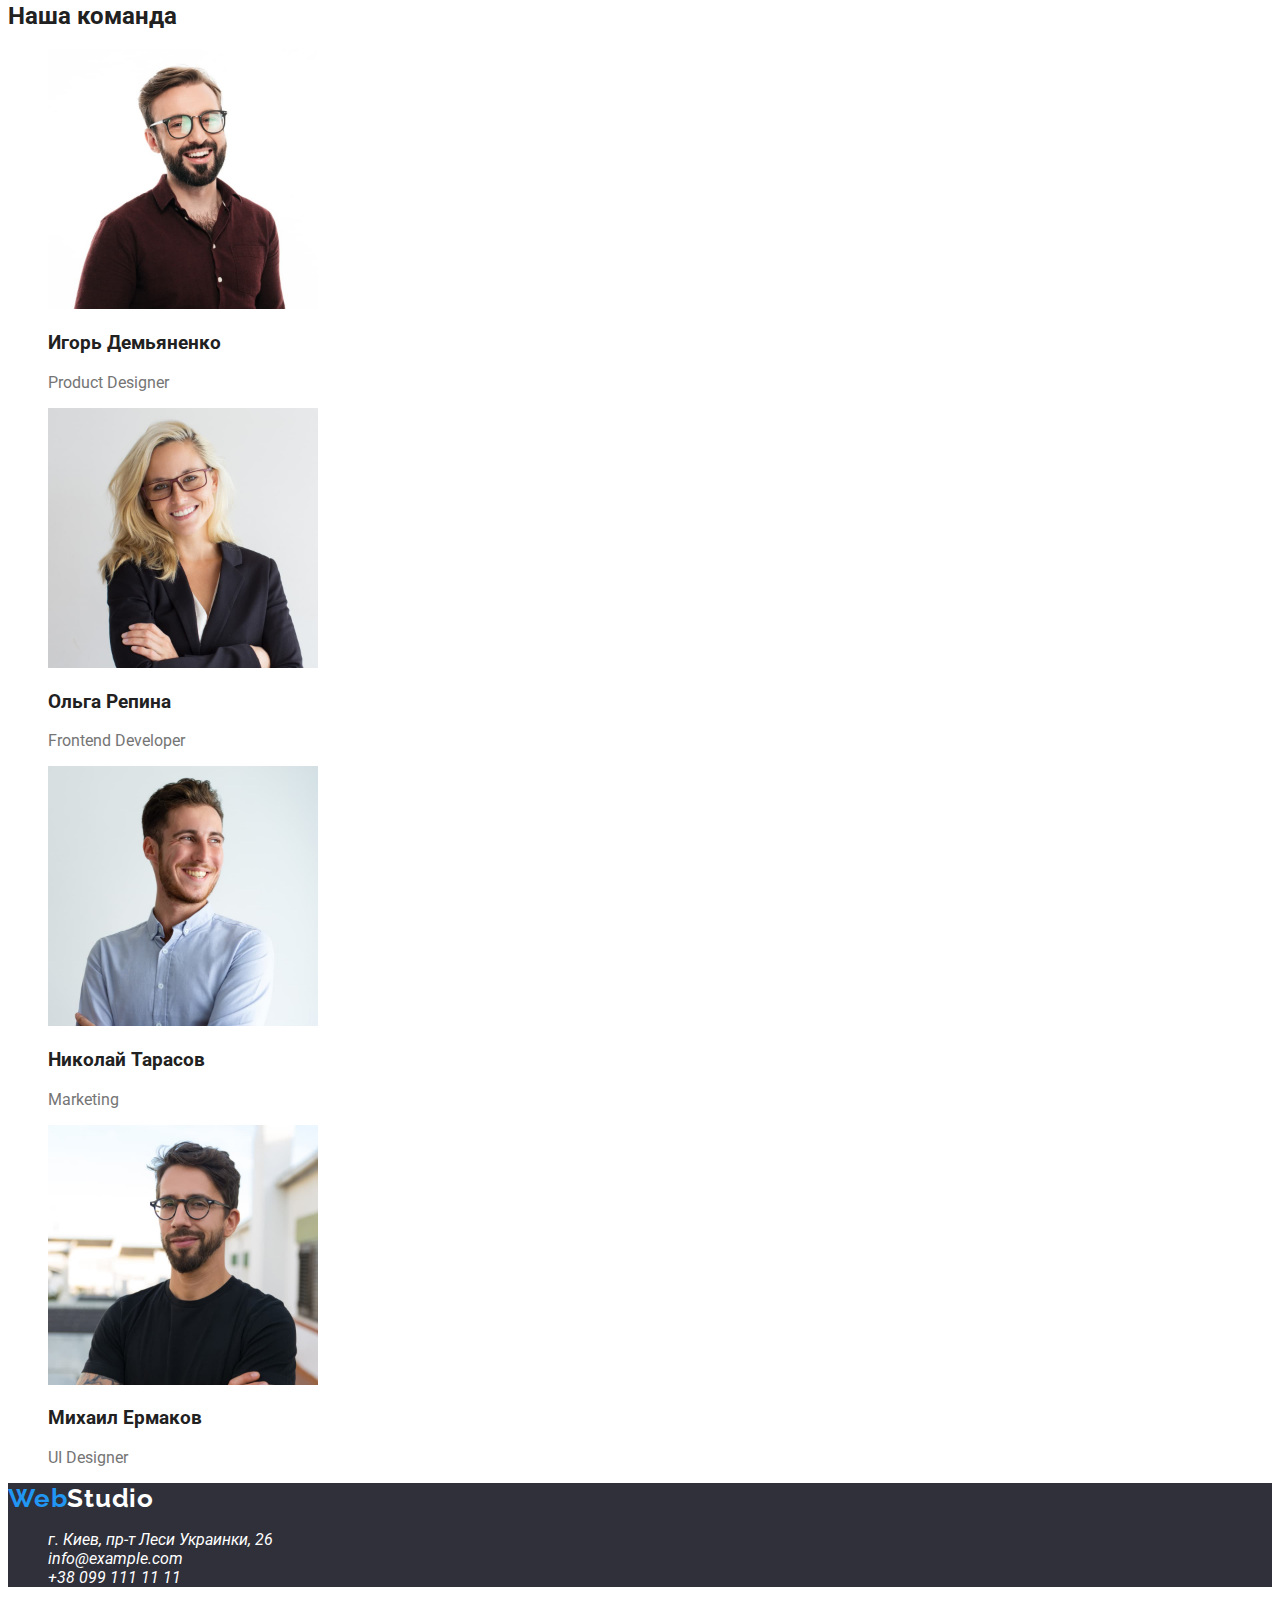
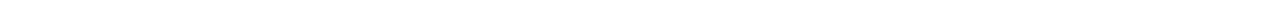
==== commit ebc96c86: "Виправлення стилів посилань heder" ====
--- a/index.html
+++ b/index.html
@@ -15,9 +15,9 @@
         <a href="" class="logo link" lang="en">Web<span class="header-logo">Studio</span></a>
         <nav>
             <ul class="header-nav list">
-                <li><a href="" class="link">Студия</a></li>
-                <li><a href="./portfolio.html" class="link">Портфолио</a></li>
-                <li><a href="" class="link">Контакты</a></li>
+                <li><a href="" class="heder-link link current">Студия</a></li>
+                <li><a href="./portfolio.html" class="heder-link link">Портфолио</a></li>
+                <li><a href="" class="heder-link link">Контакты</a></li>
             </ul>
         </nav>
         <ul class="header-contact list">
--- a/css/styles.css
+++ b/css/styles.css
@@ -49,11 +49,9 @@
     font-family: 'Raleway';
     font-weight: 700;
     font-size: 26px;
-    line-height: 1,2;
+    line-height: 1.2;
     letter-spacing: 0.03em;
-/* identical to box height */
-
-letter-spacing: 0.03em;
+    letter-spacing: 0.03em;
 }
 .header-logo {
     color: #000000;
@@ -63,11 +61,19 @@
 }
 
 /* Header */
-.header-nav .link {
+.heder-link {
+    font-weight: 500;
+    font-size: 14px;
+    line-height: 1.14;
+l   etter-spacing: 0.02em;
     color: var(--title-text-color);
 }
 .header-nav .link:hover,
 .header-nav .link:focus {
+    color: var(--accent-color);
+}
+
+.current {
     color: var(--accent-color);
 }
 
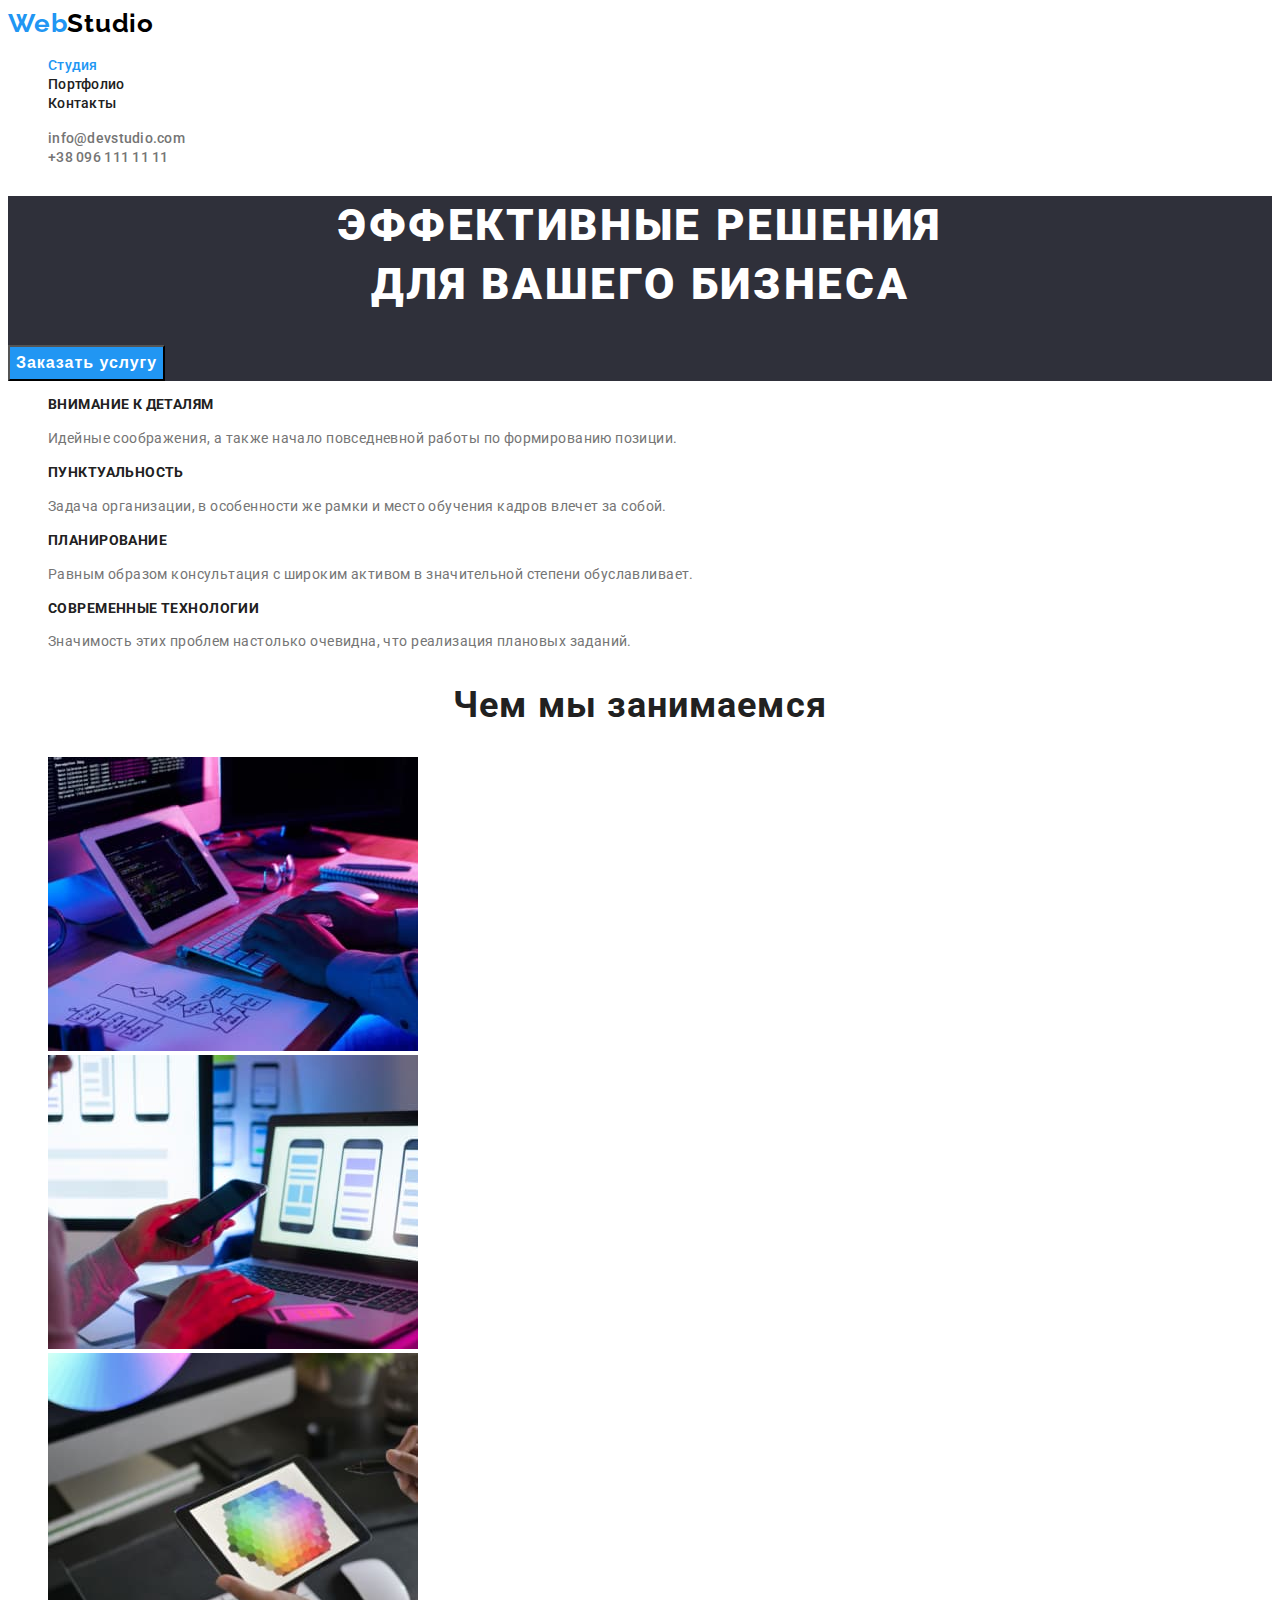
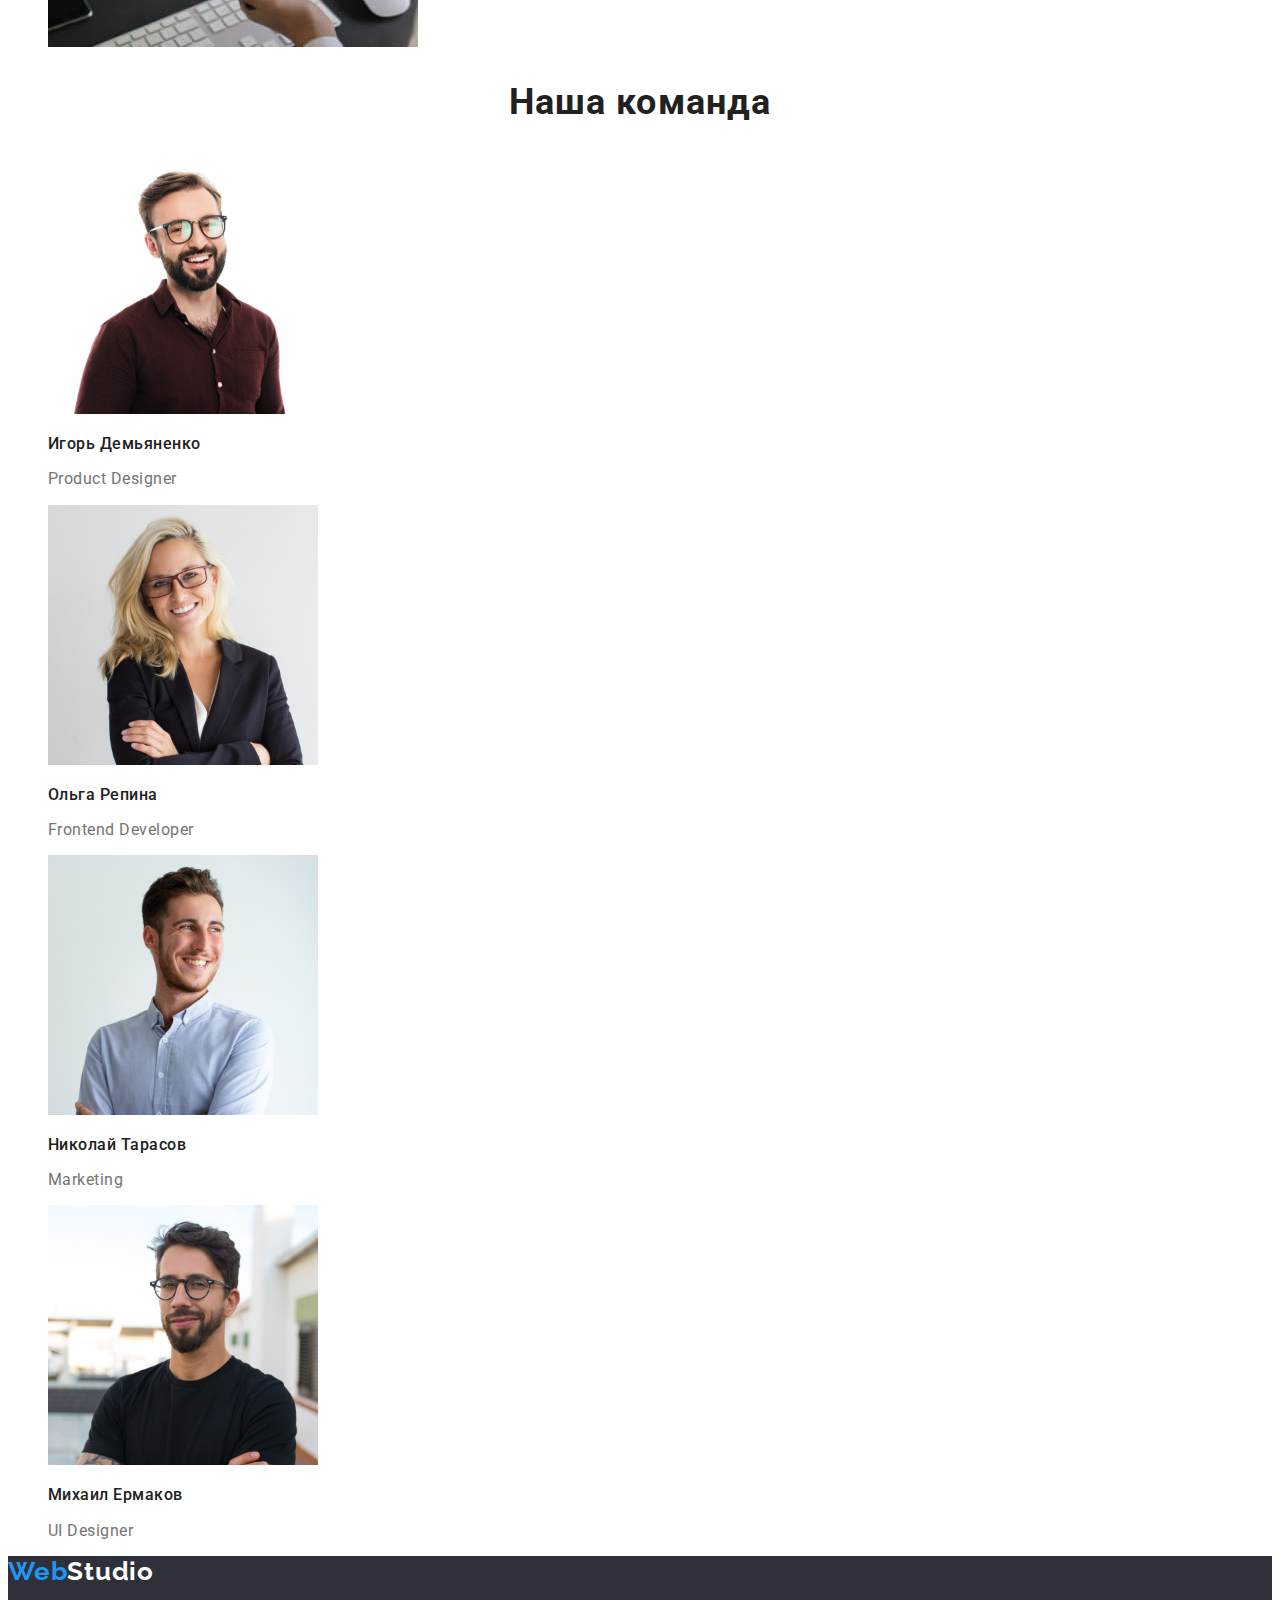
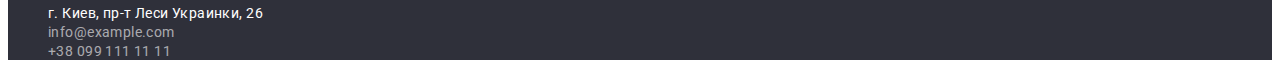
==== commit 24a3056a: "Шрифти вебстудіо" ====
--- a/index.html
+++ b/index.html
@@ -14,15 +14,15 @@
     <header>
         <a href="" class="logo link" lang="en">Web<span class="header-logo">Studio</span></a>
         <nav>
-            <ul class="header-nav list">
-                <li><a href="" class="heder-link link current">Студия</a></li>
-                <li><a href="./portfolio.html" class="heder-link link">Портфолио</a></li>
-                <li><a href="" class="heder-link link">Контакты</a></li>
+            <ul class="list">
+                <li><a href="" class="header-link link current">Студия</a></li>
+                <li><a href="./portfolio.html" class="header-link link">Портфолио</a></li>
+                <li><a href="" class="header-link link">Контакты</a></li>
             </ul>
         </nav>
-        <ul class="header-contact list">
-            <li><a href="malito:info@devstudio.com" class="link">info@devstudio.com</a></li>
-            <li><a href="tel:+380961111111" class="link">+38 096 111 11 11</a></li>
+        <ul class="list">
+            <li><a href="malito:info@devstudio.com" class="header-contact link">info@devstudio.com</a></li>
+            <li><a href="tel:+380961111111" class="header-contact link">+38 096 111 11 11</a></li>
         </ul>  
     </header>
     <main>
@@ -33,22 +33,22 @@
         <section class="section">
             <!-- Заголовок должен быть скрыт, в html <h2 hidden></h2> -->
             <h2 class="visualy-hidden">Особенности</h2>
-            <ul class="feature-list list">
+            <ul class="list">
                 <li>
                     <h3 class="title">внимание к деталям</h3>
-                    <p>Идейные соображения, а также начало повседневной работы по формированию позиции.</p>
+                    <p class="specifics-text">Идейные соображения, а также начало повседневной работы по формированию позиции.</p>
                 </li>
                 <li>
                     <h3 class="title">пунктуальность</h3>
-                    <p>Задача организации, в особенности же рамки и место обучения кадров влечет за собой.</p>
+                    <p class="specifics-text">Задача организации, в особенности же рамки и место обучения кадров влечет за собой.</p>
                 </li>
                 <li>
                     <h3 class="title">планирование</h3>
-                    <p>Равным образом консультация с широким активом в значительной степени обуславливает.</p>
+                    <p class="specifics-text">Равным образом консультация с широким активом в значительной степени обуславливает.</p>
                 </li>
                 <li>
                     <h3 class="title">современные технологии</h3>
-                    <p>Значимость этих проблем настолько очевидна, что реализация плановых заданий.</p>
+                    <p class="specifics-text">Значимость этих проблем настолько очевидна, что реализация плановых заданий.</p>
                 </li>
             </ul>
         </section>
@@ -65,23 +65,23 @@
             <ul class="feature-list list">
                 <li>
                     <img src="./images/img1.jpg" alt="Игорь Демьяненко" width="270" height="260">
-                    <h3 class="title">Игорь Демьяненко</h3>
-                    <p lang="en">Product Designer</p>
+                    <h3 class="photo-title">Игорь Демьяненко</h3>
+                    <p class="photo-text" lang="en">Product Designer</p>
                 </li>
                 <li>
                     <img src="./images/img2.jpg" alt="Ольга Репина" width="270" height="260">
-                    <h3 class="title">Ольга Репина</h3>
-                    <p lang="en">Frontend Developer</p>
+                    <h3 class="photo-title">Ольга Репина</h3>
+                    <p class="photo-text" lang="en">Frontend Developer</p>
                 </li>
                 <li>
                     <img src="./images/img3.jpg" alt="Николай Тарасов" width="270" height="260">
-                    <h3 class="title">Николай Тарасов</h3>
-                    <p lang="en">Marketing</p>
+                    <h3 class="photo-title">Николай Тарасов</h3>
+                    <p class="photo-text" lang="en">Marketing</p>
                 </li>
                 <li>
                     <img src="./images/img4.jpg" alt="Михаил Ермаков" width="270" height="260">
-                    <h3 class="title">Михаил Ермаков</h3>
-                    <p lang="en">UI Designer</p>
+                    <h3 class="photo-title">Михаил Ермаков</h3>
+                    <p class="photo-text" lang="en">UI Designer</p>
                 </li>
             </ul>
         </section>
@@ -89,8 +89,8 @@
     <footer class="footer">
         <a href="" class="logo link" lang="en">Web<span class="footer-logo">Studio</span></a>
         <address>
-            <ul class="footer-nav list">
-                <li><a href="https://goo.gl/maps/xNYy4oC4myurMbKr9" class="link" target="_blank" rel="noopener noreferer nofollow">г. Киев, пр-т Леси Украинки, 26</a></li>
+            <ul class="list">
+                <li><a href="https://goo.gl/maps/xNYy4oC4myurMbKr9" class="footer-link link" target="_blank" rel="noopener noreferer nofollow">г. Киев, пр-т Леси Украинки, 26</a></li>
                 <li><a href="malito:info@example.com" class="footer-contact link">info@example.com</a></li>
                 <li><a href="tel:+380991111111" class="footer-contact link">+38 099 111 11 11</a></li>
             </ul>   
--- a/css/styles.css
+++ b/css/styles.css
@@ -51,7 +51,6 @@
     font-size: 26px;
     line-height: 1.2;
     letter-spacing: 0.03em;
-    letter-spacing: 0.03em;
 }
 .header-logo {
     color: #000000;
@@ -61,15 +60,15 @@
 }
 
 /* Header */
-.heder-link {
+.header-link {
     font-weight: 500;
     font-size: 14px;
     line-height: 1.14;
-l   etter-spacing: 0.02em;
+   letter-spacing: 0.02em;
     color: var(--title-text-color);
 }
-.header-nav .link:hover,
-.header-nav .link:focus {
+.header-link:hover,
+.header-link:focus {
     color: var(--accent-color);
 }
 
@@ -77,11 +76,16 @@
     color: var(--accent-color);
 }
 
-.header-contact .link {
+.header-contact {
+    font-weight: 500;
+    font-size: 14px;
+    line-height: 1.14;
+    letter-spacing: 0.02em;
     color: var(--primary-text-color);
+    
 }
-.header-contact .link:hover,
-.header-contact .link:focus {
+.header-contact:hover,
+.header-contact:focus {
     color: var(--accent-color);
 }
 
@@ -90,10 +94,23 @@
     background-color: var(--dark-bg-color);
 }
 .hero-title {
+    font-weight: 900;
+    font-size: 44px;
+    line-height: 1.36;
+    text-align: center;
+    letter-spacing: 0.06em;
+    text-transform: uppercase;
     color: var(--light-text-color);
 }
 
 .button {
+    font-weight: 700;
+    font-size: 16px;
+    line-height: 1.88;
+    display: flex;
+    align-items: center;
+    text-align: center;
+    letter-spacing: 0.06em;
     color: var(--light-text-color);
     background-color: var(--accent-color);
 }
@@ -109,27 +126,59 @@
 
 /* Section */
 .section-title {
+    font-size: 36px;
+    line-height: 1.2;
+    text-align: center;
+    letter-spacing: 0.03em;
     color: var(--title-text-color);
 }
 /* Feature */
-.feature-list .title {
+.title {
+    font-size: 14px;
+    line-height: 1.14;
+    letter-spacing: 0.03em;
+    text-transform: uppercase;
     color: var(--title-text-color);
 }
-
+.photo-title {
+    font-weight: 500;
+    font-size: 16px;
+    line-height: 1.2;
+    /* text-align: center; */
+    letter-spacing: 0.03em;
+    color: var(--title-text-color);
+}
+.specifics-text {
+    font-size: 14px;
+    line-height: 1.71;
+    letter-spacing: 0.03em;
+}
+.photo-text {
+    font-size: 16px;
+    line-height: 1.2;
+    letter-spacing: 0.03em;
+}
 /* Footer */
-.footer-nav .link {
+.footer-link {
+    font-style: normal;
+    font-size: 14px;
+    line-height: 1.71px;
+    letter-spacing: 0.03em;
     color: var(--light-text-color);
 }
-.footer-nav .link:hover,
-.footer-nav .link:focus {
+.footer-link:hover,
+.footer-link:focus {
     color: var(--accent-color);
 }
-
-.footer-contact .link {
+.footer-contact {
+    font-style: normal;
+    font-size: 14px;
+    line-height: 1.71px;
+    letter-spacing: 0.03em;
     color: #FFFFFF99;
 }
-.footer-contact .link:hover,
-.footer-contact .link:focus {
+.footer-contact:hover,
+.footer-contact:focus {
     color: var(--accent-color)
 }
 .footer {
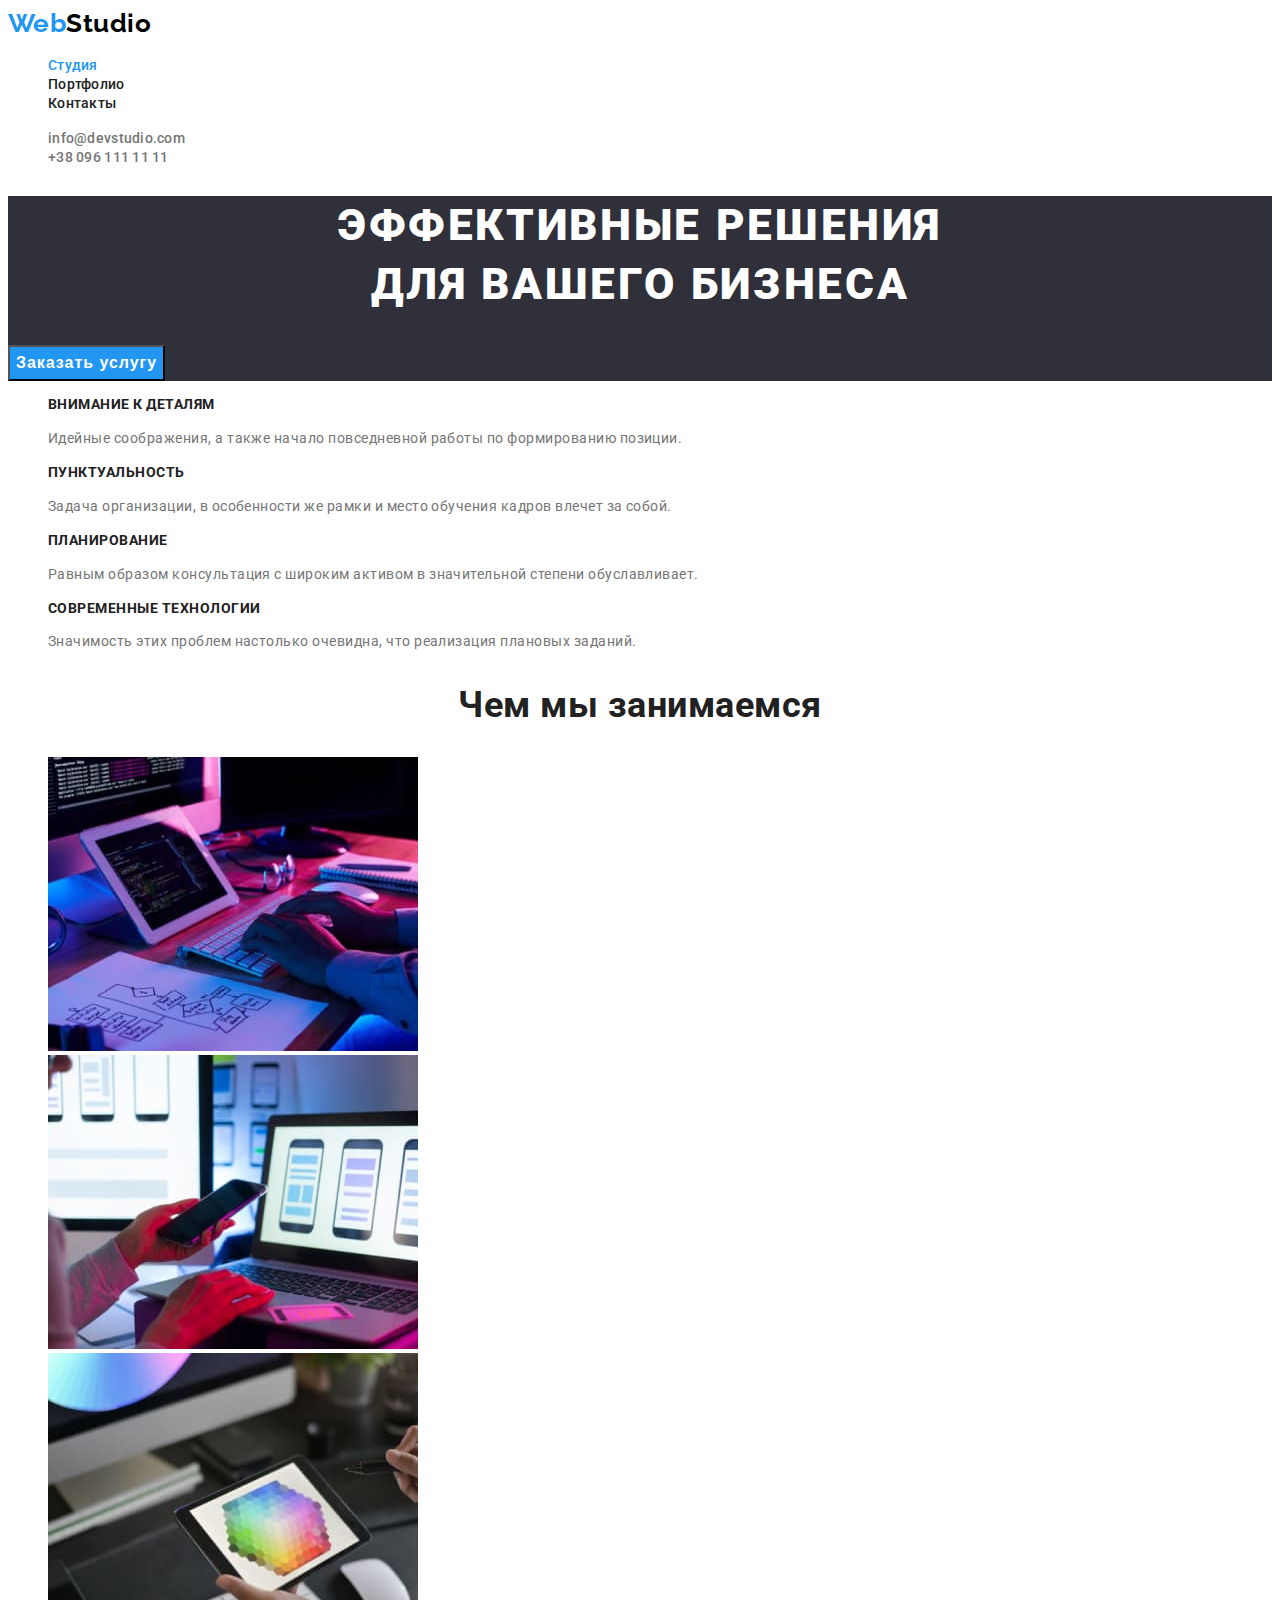
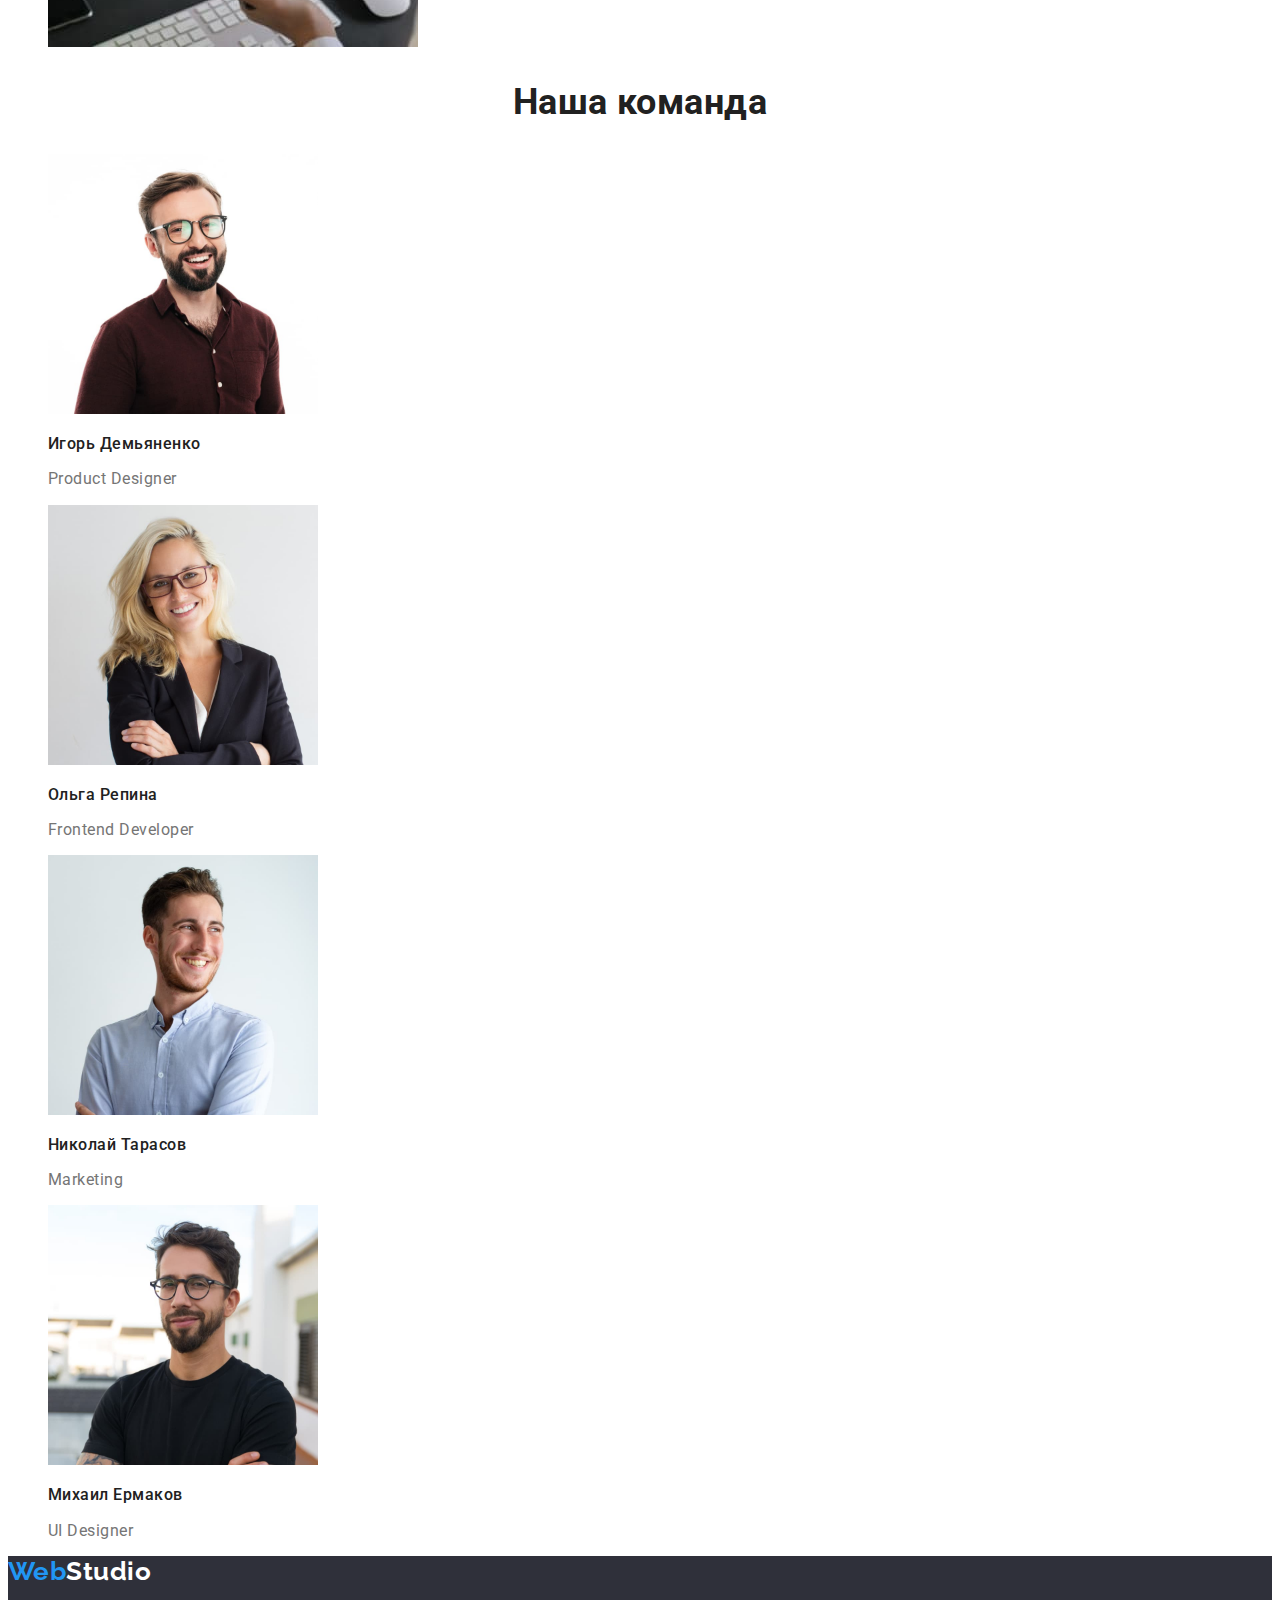
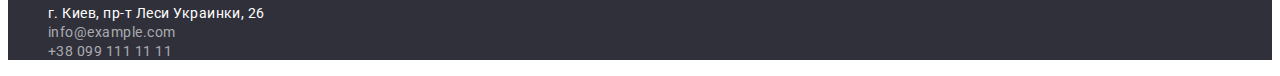
==== commit 9ee9c544: "Стилізація кольорів, шрифтів" ====
--- a/index.html
+++ b/index.html
@@ -35,19 +35,19 @@
             <h2 class="visualy-hidden">Особенности</h2>
             <ul class="list">
                 <li>
-                    <h3 class="title">внимание к деталям</h3>
+                    <h3 class="specifics-title">внимание к деталям</h3>
                     <p class="specifics-text">Идейные соображения, а также начало повседневной работы по формированию позиции.</p>
                 </li>
                 <li>
-                    <h3 class="title">пунктуальность</h3>
+                    <h3 class="specifics-title">пунктуальность</h3>
                     <p class="specifics-text">Задача организации, в особенности же рамки и место обучения кадров влечет за собой.</p>
                 </li>
                 <li>
-                    <h3 class="title">планирование</h3>
+                    <h3 class="specifics-title">планирование</h3>
                     <p class="specifics-text">Равным образом консультация с широким активом в значительной степени обуславливает.</p>
                 </li>
                 <li>
-                    <h3 class="title">современные технологии</h3>
+                    <h3 class="specifics-title">современные технологии</h3>
                     <p class="specifics-text">Значимость этих проблем настолько очевидна, что реализация плановых заданий.</p>
                 </li>
             </ul>
--- a/css/styles.css
+++ b/css/styles.css
@@ -21,9 +21,10 @@
 }
 
 body {
-font-family: Roboto, sans-serif;
-background-color: var(--primary-bg-color);
-color: var(--primary-text-color);
+    font-family: Roboto, sans-serif;
+    letter-spacing: 0.03em;
+    background-color: var(--primary-bg-color);
+    color: var(--primary-text-color);
 }
 
 .list {
@@ -33,16 +34,16 @@
     text-decoration: none;
 }
 .visualy-hidden {
-  position: absolute;
-  white-space: nowrap;
-  width: 1px;
-  height: 1px;
-  overflow: hidden;
-  border: 0;
-  padding: 0;
-  clip: rect(0 0 0 0);
-  clip-path: inset(50%);
-  margin: -1px;
+    position: absolute;
+    white-space: nowrap;
+    width: 1px;
+    height: 1px;
+    overflow: hidden;
+    border: 0;
+    padding: 0;
+    clip: rect(0 0 0 0);
+    clip-path: inset(50%);
+    margin: -1px;
 }
 .logo {
     color: var(--accent-color);
@@ -50,7 +51,6 @@
     font-weight: 700;
     font-size: 26px;
     line-height: 1.2;
-    letter-spacing: 0.03em;
 }
 .header-logo {
     color: #000000;
@@ -64,7 +64,7 @@
     font-weight: 500;
     font-size: 14px;
     line-height: 1.14;
-   letter-spacing: 0.02em;
+    letter-spacing: 0.02em;
     color: var(--title-text-color);
 }
 .header-link:hover,
@@ -115,6 +115,10 @@
     background-color: var(--accent-color);
 }
 .button-secondary {
+    font-weight: 500;
+    font-size: 16px;
+    line-height: 1.62;
+    text-align: center;
     color: var(--title-text-color);
     background-color: var(--buttom-bg-color);
 }
@@ -129,14 +133,12 @@
     font-size: 36px;
     line-height: 1.2;
     text-align: center;
-    letter-spacing: 0.03em;
     color: var(--title-text-color);
 }
-/* Feature */
-.title {
+/* Webstudio */
+.specifics-title {
     font-size: 14px;
     line-height: 1.14;
-    letter-spacing: 0.03em;
     text-transform: uppercase;
     color: var(--title-text-color);
 }
@@ -144,26 +146,32 @@
     font-weight: 500;
     font-size: 16px;
     line-height: 1.2;
-    /* text-align: center; */
-    letter-spacing: 0.03em;
     color: var(--title-text-color);
 }
 .specifics-text {
     font-size: 14px;
     line-height: 1.71;
-    letter-spacing: 0.03em;
 }
 .photo-text {
     font-size: 16px;
     line-height: 1.2;
-    letter-spacing: 0.03em;
+}
+/* Portfolio */
+.portfolio-title {
+    font-size: 18px;
+    line-height: 2.0;
+    letter-spacing: 0.06em;
+    color: var(--title-text-color);
+}
+.portfolio-text {
+    font-size: 16px;
+    line-height: 1.88;
 }
 /* Footer */
 .footer-link {
     font-style: normal;
     font-size: 14px;
     line-height: 1.71px;
-    letter-spacing: 0.03em;
     color: var(--light-text-color);
 }
 .footer-link:hover,
@@ -174,8 +182,7 @@
     font-style: normal;
     font-size: 14px;
     line-height: 1.71px;
-    letter-spacing: 0.03em;
-    color: #FFFFFF99;
+    color: rgba(255, 255, 255, 0.6);
 }
 .footer-contact:hover,
 .footer-contact:focus {
